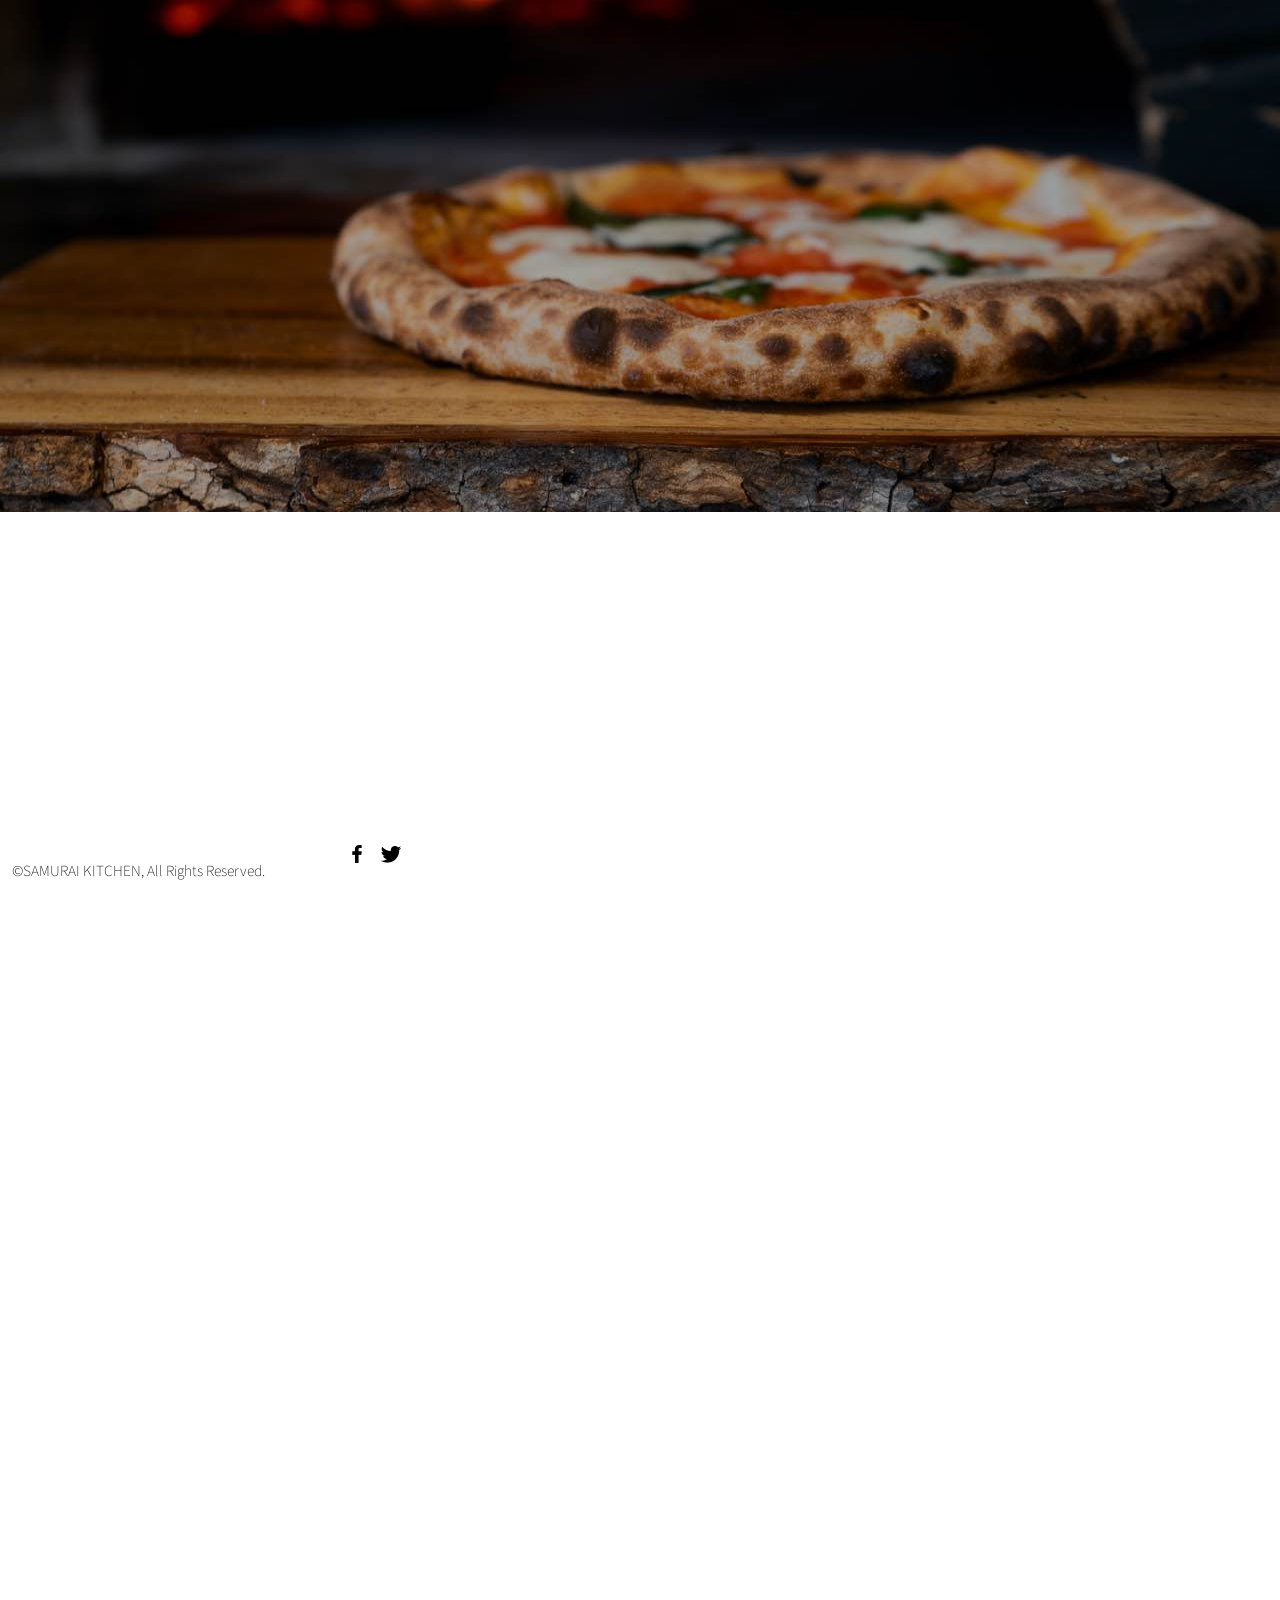
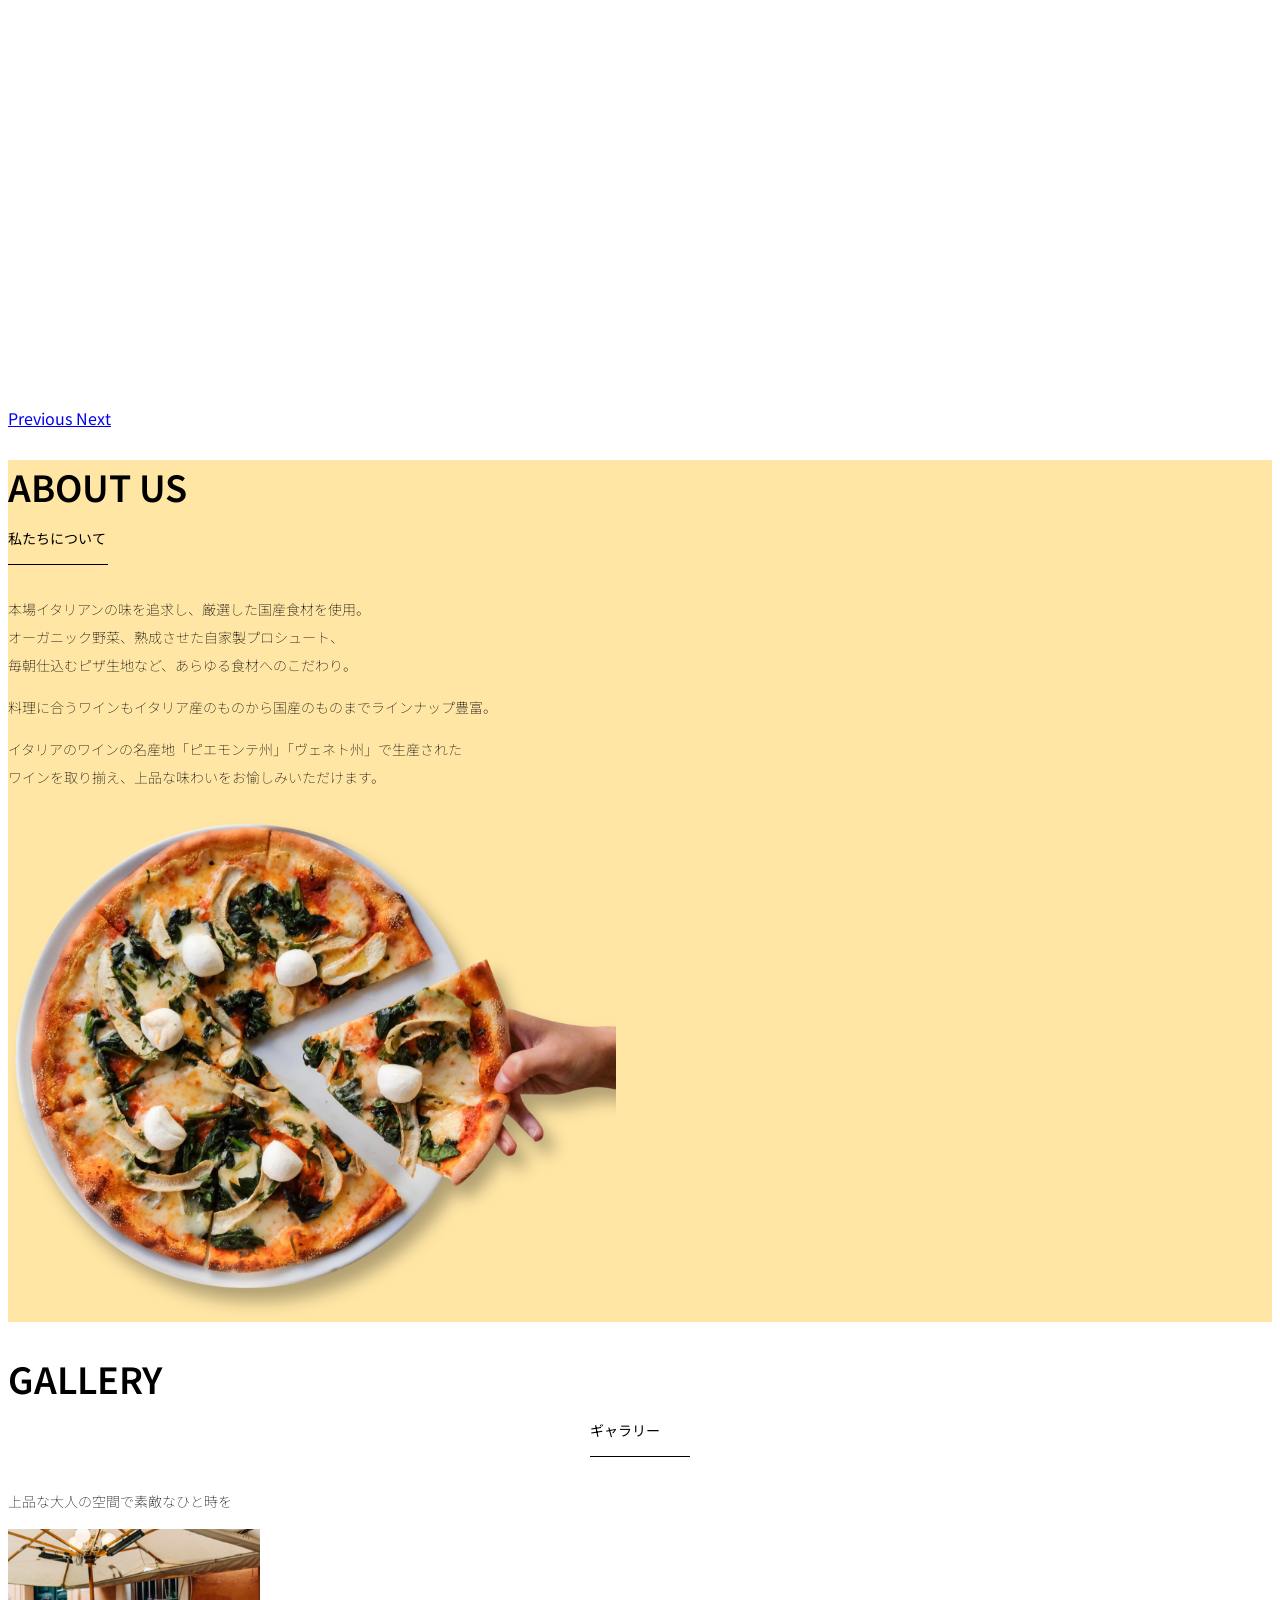
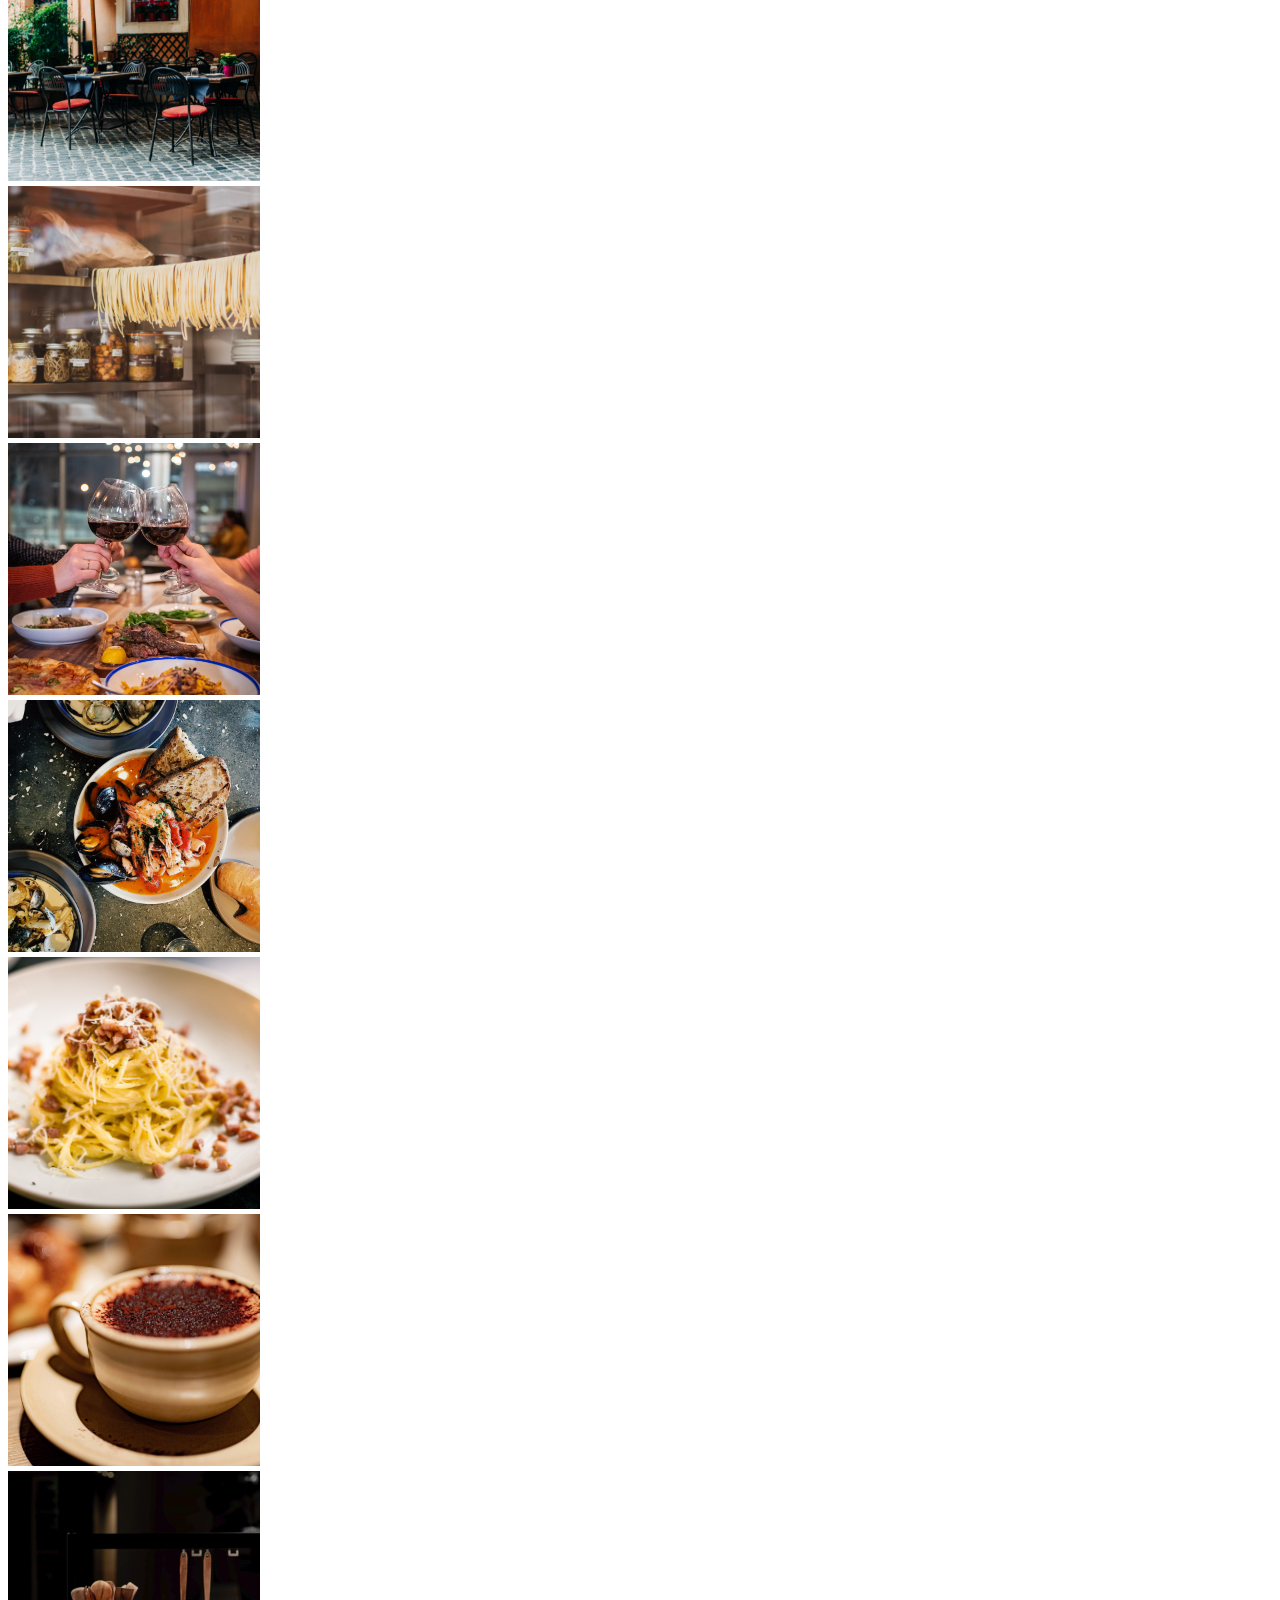
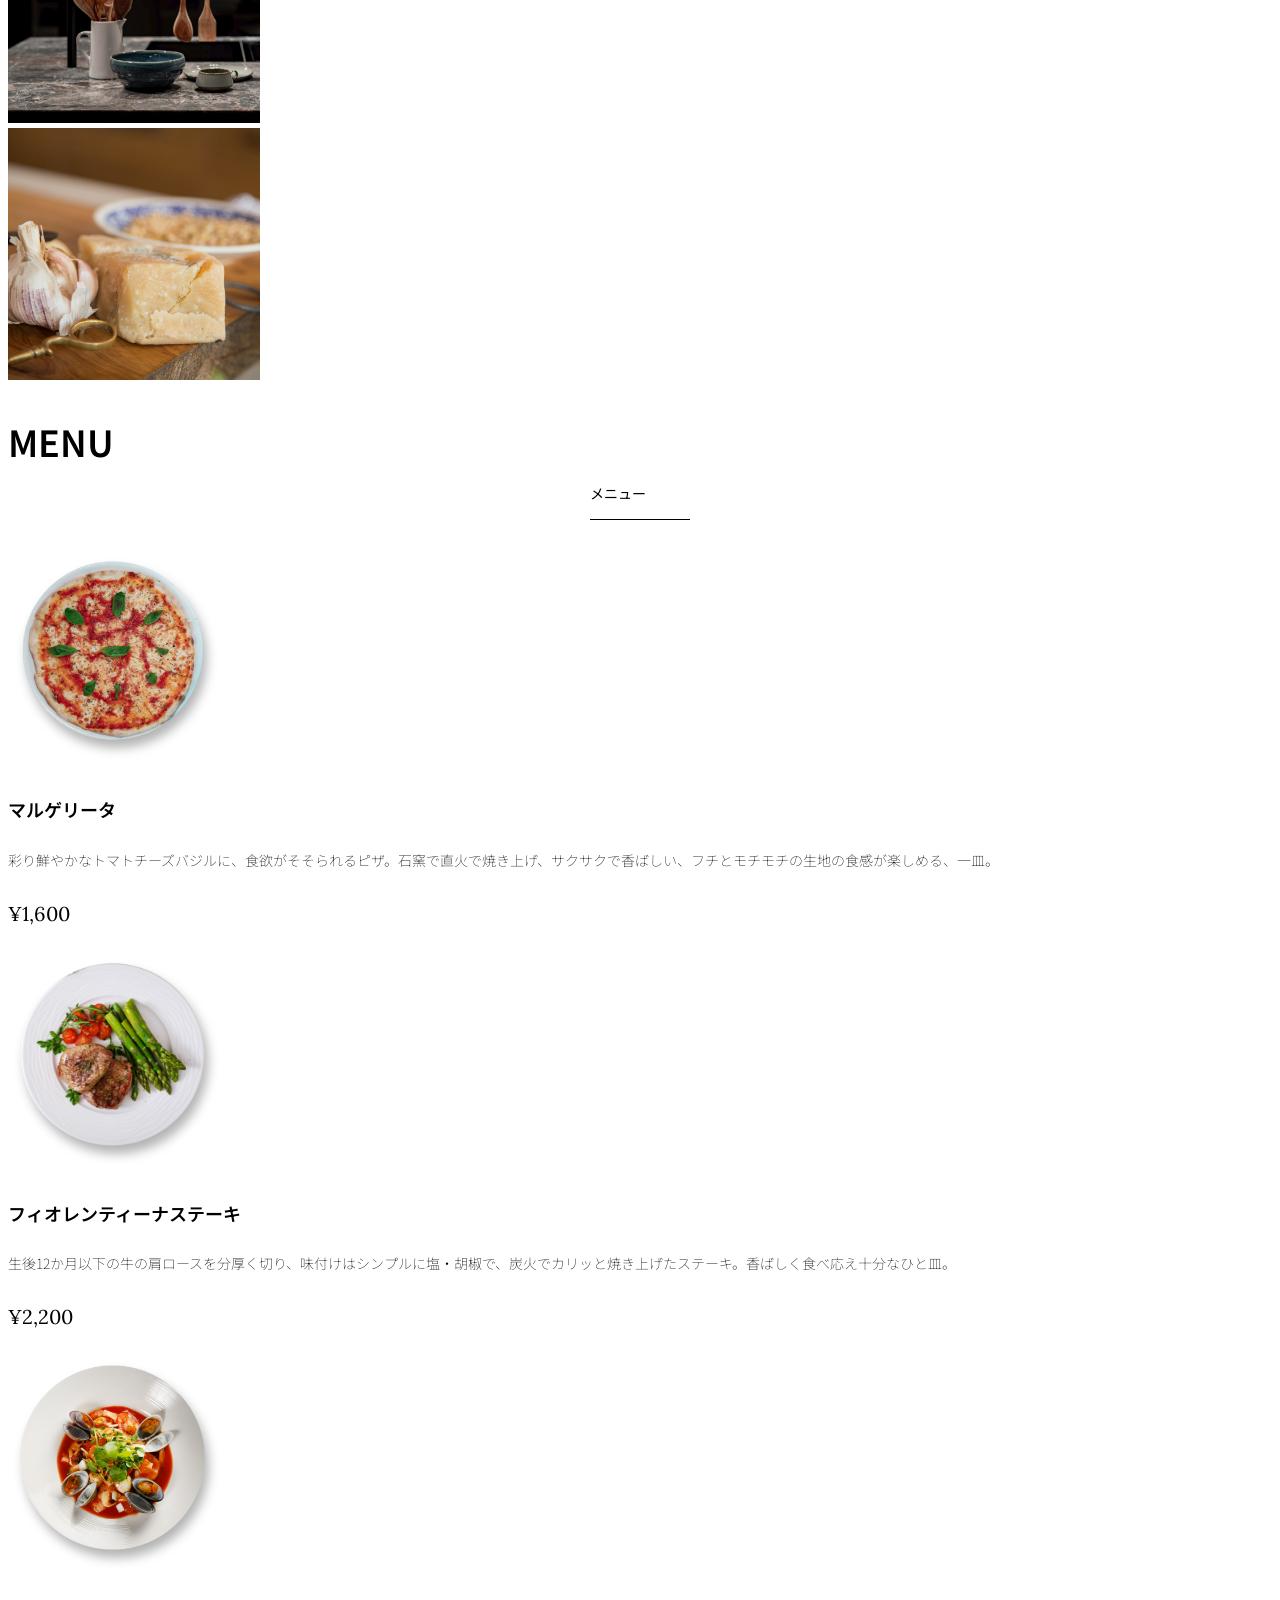
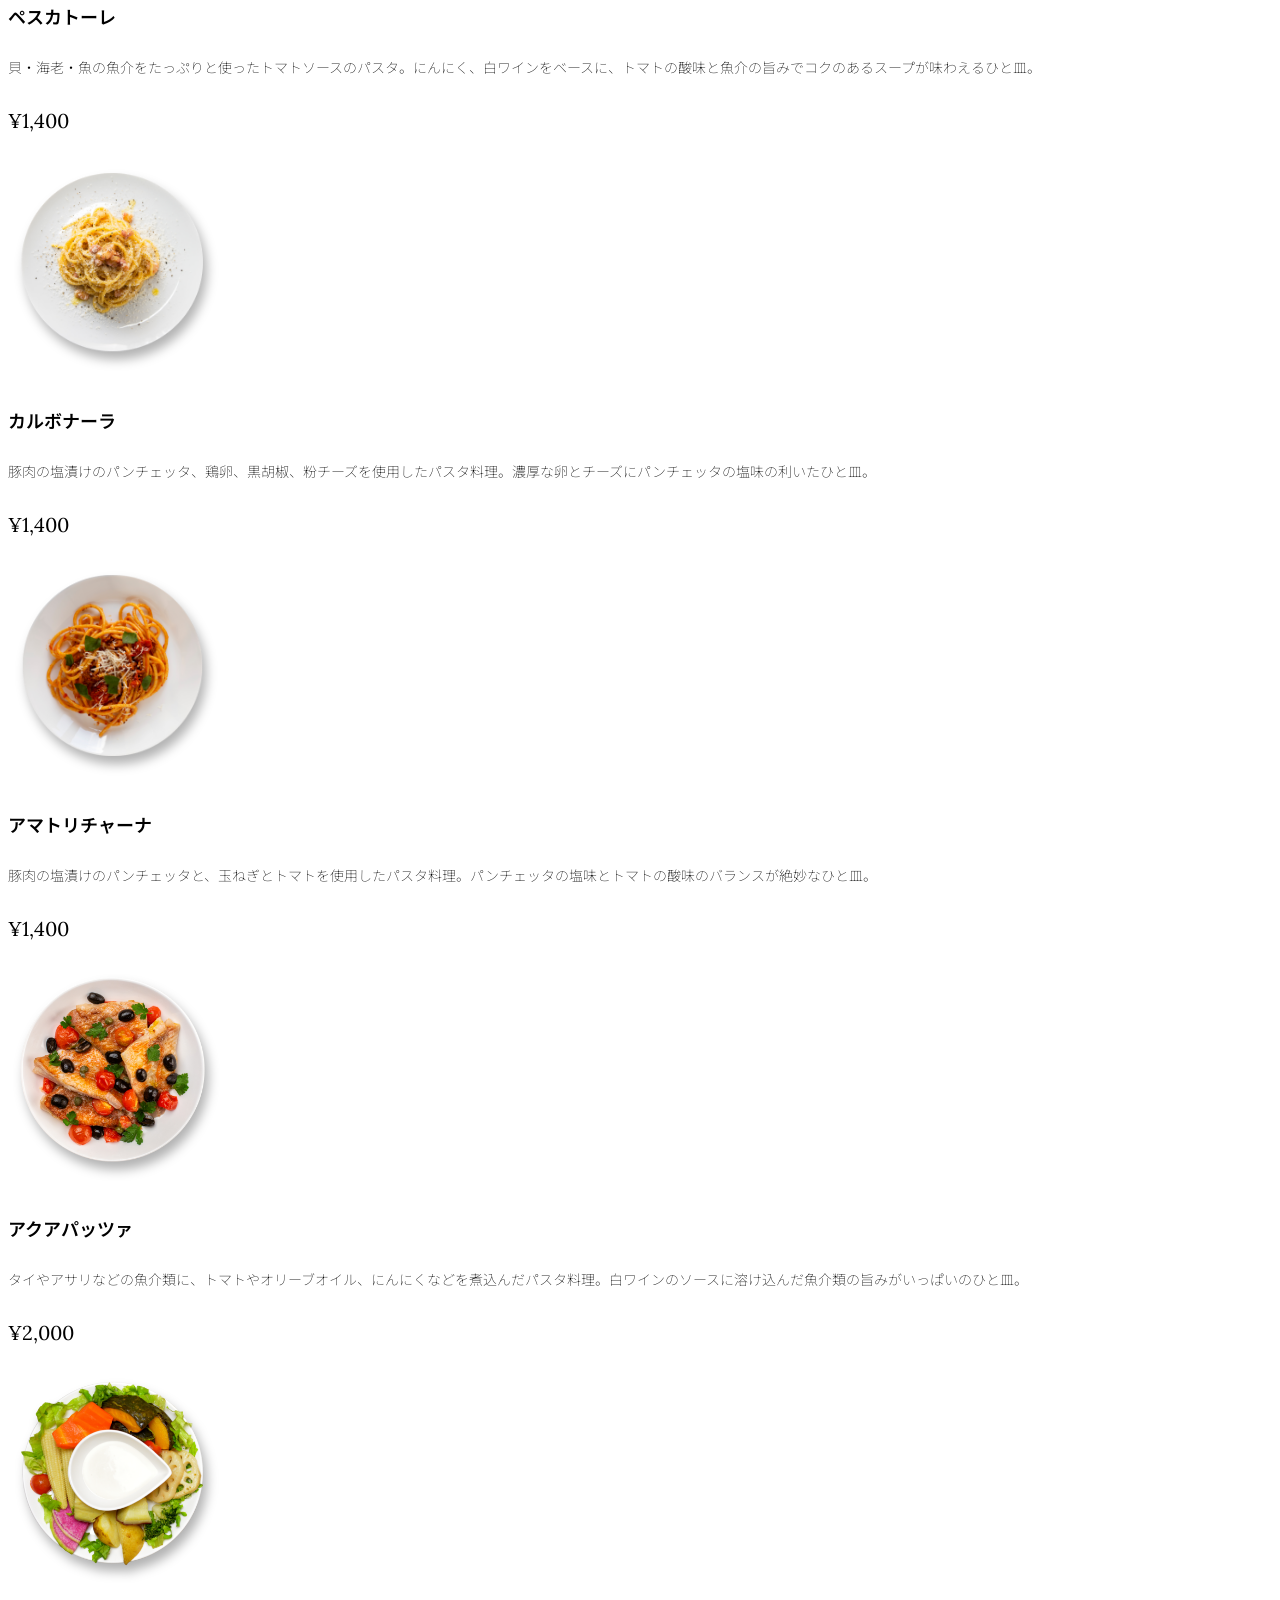
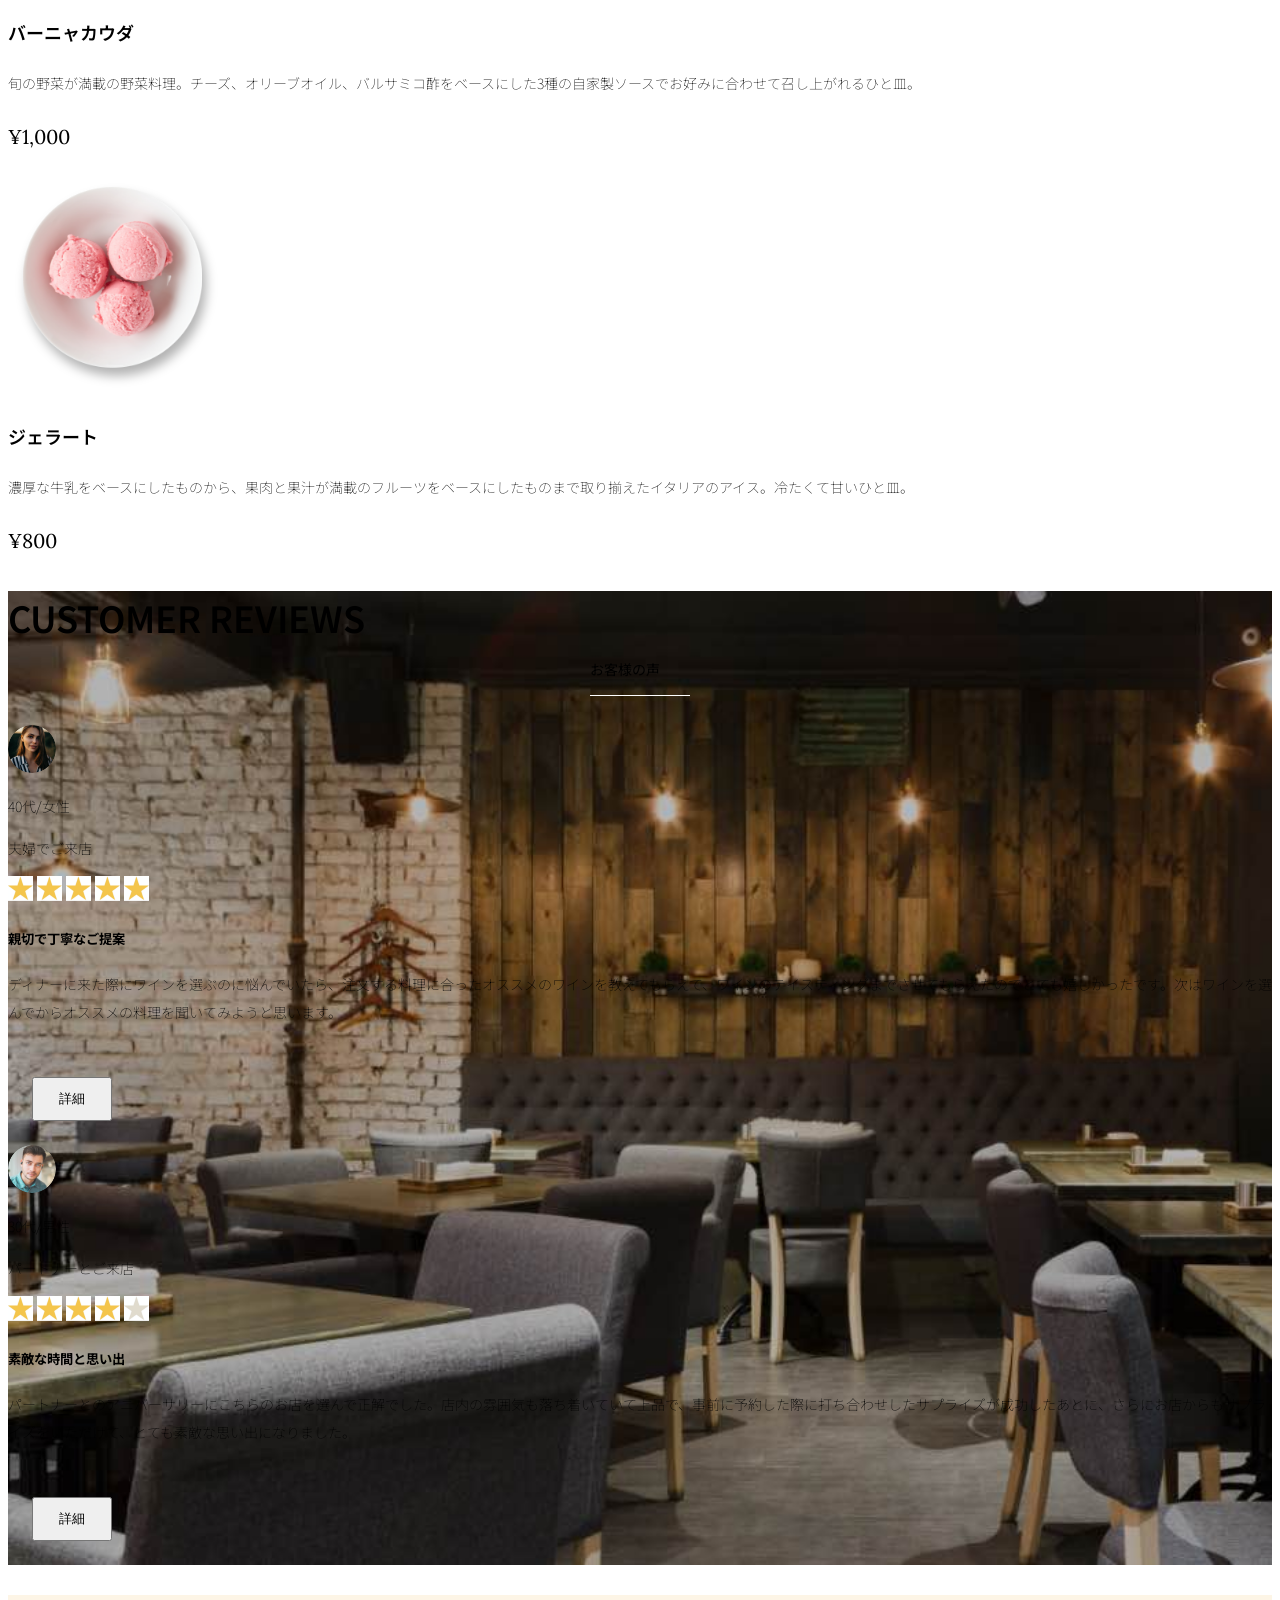
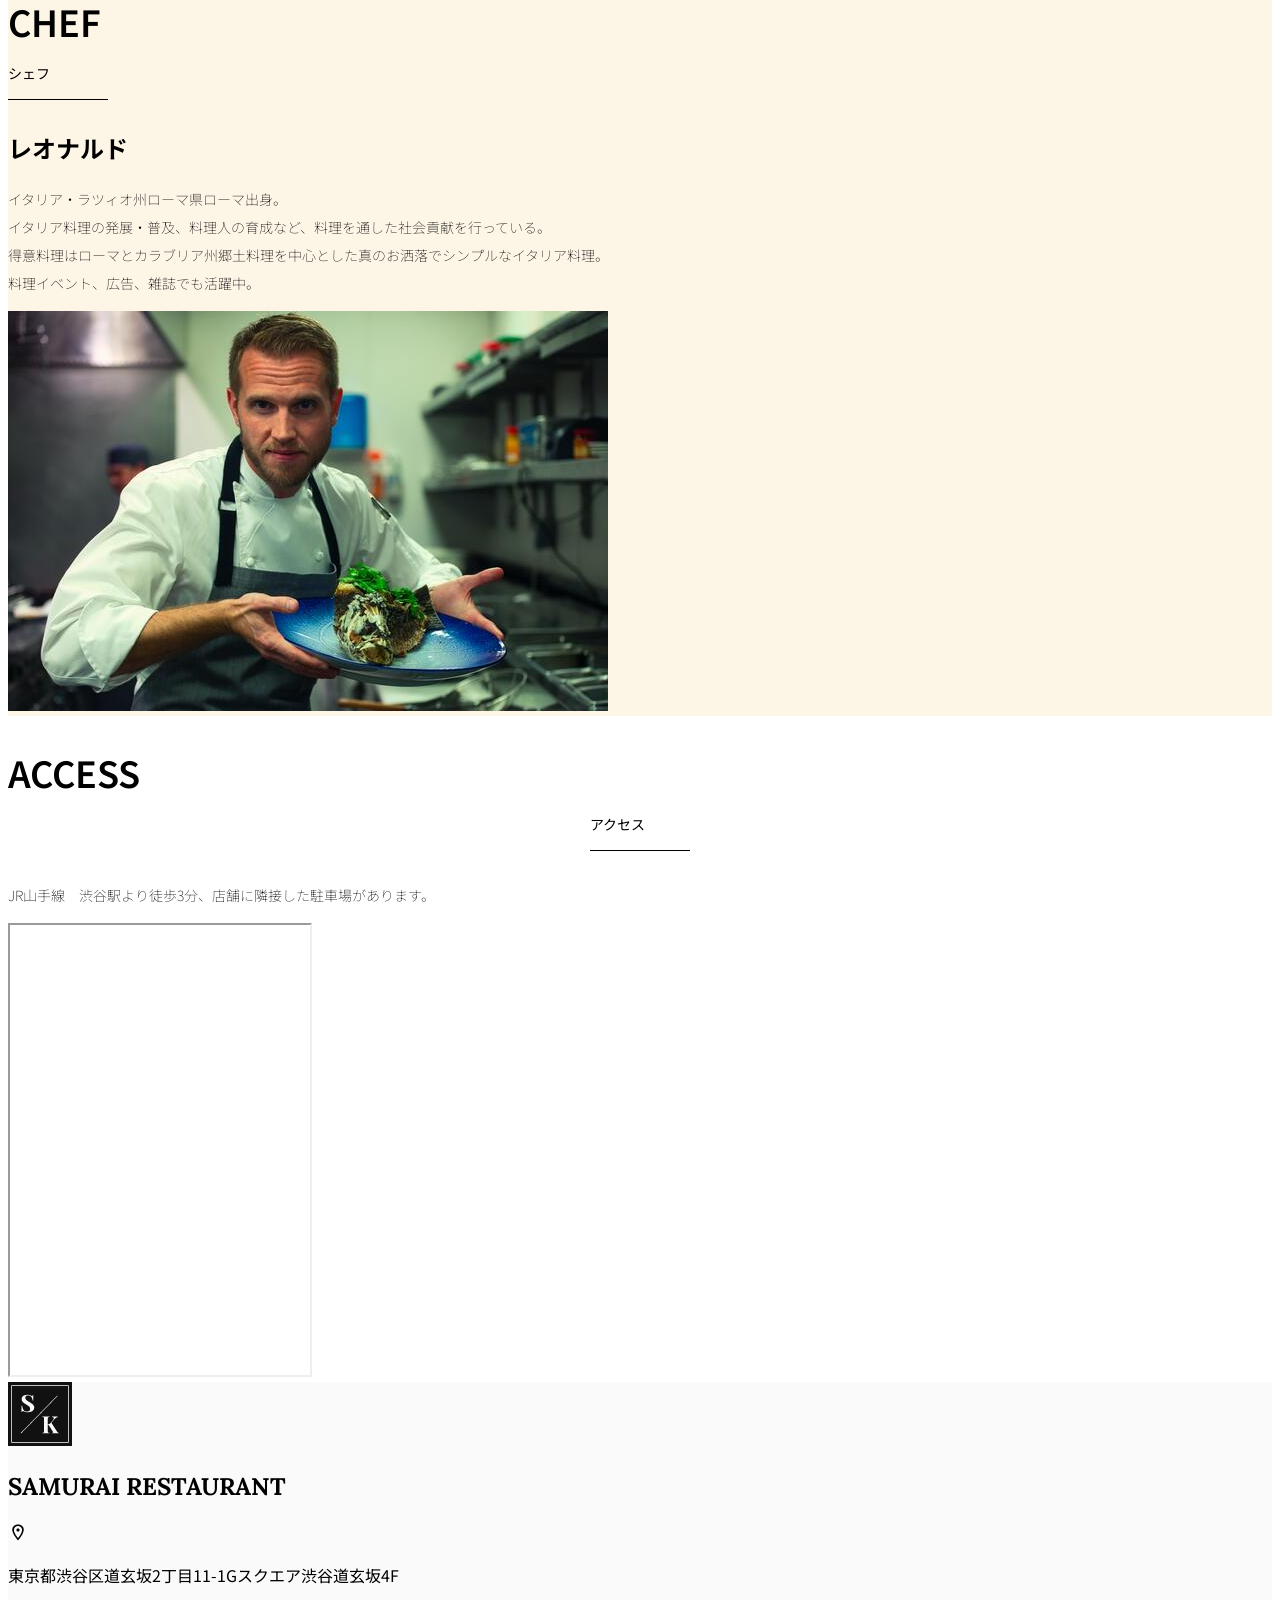
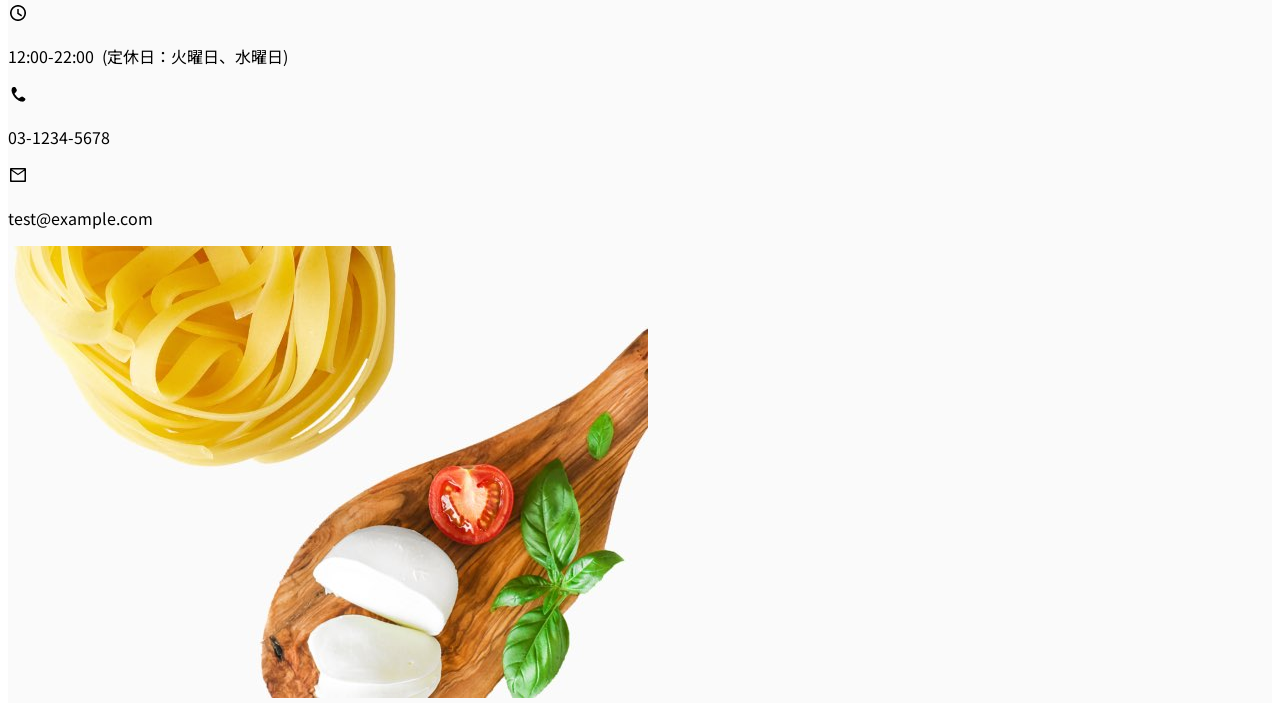
==== kadai_015/index.html @ 3d4ae558 "課題15 課題ファイルを追加" ====
<!doctype html>
<html lang="ja">

<head>
  <meta charset="utf-8">
  <!-- マルチデバイス対応 -->
  <meta name="viewport" content="width=device-width, initial-scale=1">
  <meta name="description" content="">
  <meta name="author" content="SAMURAI ENGINEER">
  <title>SAMURAI HTML教材</title>

  <!-- 先にBootstrapのCSSを読み込む -->
  <!-- bootstrap.min.cssの読み込み -->
  <!-- BootstrapのCSSの読み込み -->
  <link href="https://cdn.jsdelivr.net/npm/bootstrap@5.0.0-beta1/dist/css/bootstrap.min.css" rel="stylesheet"integrity="sha384-giJF6kkoqNQ00vy+HMDP7azOuL0xtbfIcaT9wjKHr8RbDVddVHyTfAAsrekwKmP1" crossorigin="anonymous">

  <!-- bootstrap.bundle.min.jsの読み込み -->
  <!-- BootstrapのJavaScriptライブラリの読み込み 文末のdeferはheadタグ内に記載する場合は必須（安全性を高めるため） -->
  <script src="https://cdn.jsdelivr.net/npm/bootstrap@5.0.0-beta1/dist/js/bootstrap.bundle.min.js" integrity="sha384-ygbV9kiqUc6oa4msXn9868pTtWMgiQaeYH7/t7LECLbyPA2x65Kgf80OJFdroafW" crossorigin="anonymous" defer>
  </script>

  <!-- Google Font読み込み -->
  <link rel="preconnect" href="https://fonts.gstatic.com">
  <link href="https://fonts.googleapis.com/css2?family=Lora&display=swap" rel="stylesheet">
  <link href="https://fonts.googleapis.com/css2?family=Noto+Sans+JP:wght@300&display=swap" rel="stylesheet">
  <!-- Font Awesome -->
  <link rel="stylesheet" href="https://use.fontawesome.com/releases/v5.1.0/css/all.css"
    integrity="sha384-lKuwvrZot6UHsBSfcMvOkWwlCMgc0TaWr+30HWe3a4ltaBwTZhyTEggF5tJv8tbt" crossorigin="anonymous">
    <!-- Bootstrapの読み込みのlinkタグよりも後ろに、style.cssを読み込むlinkタグを記述する -->
    <!-- 今回作成する styles.cssの読み込み -->
  <link href="stylesheet/style.css" rel="stylesheet">
  <!--  -->
</head>


<body>
  <main>
    <!-- ************************************************ ナビゲーションバー開始 -->

    <!-- navbarでナビゲーションバー作成。navbar-expand-lgで画面幅が広いときハンバーガーボタンを非表示。 -->
    <nav class="navbar navbar-expand-lg">
      <!-- navbarのコンテナ -->
      <div class="container">
        <!-- navbar-brandはロゴ部分。独自クラスのmy_navbar_brandで細かな調整。 -->
        <a class="navbar-brand my_navbar_brand">
          <!-- ロゴのアイコンを配置。navbar_brand_logoは独自クラス。 -->
          <img class="img-fluid navbar_brand_logo" src="img/site_logo.png" alt="サイトアイコン"><span>SAMURAI KITCHEN</span>
        </a>
        <!-- navbar-togglerはハンバーガーボタンを表示・非表示にするクラス。 -->
        <div class="navbar-toggler hamburger_menu" data-bs-toggle="collapse" data-bs-target="#navbarNav"
          aria-controls="navbarNav" aria-expanded="false" aria-label="Toggle navigation">
          <input type="checkbox" id="hamburger_btn_check">
          <label for="hamburger_btn_check" class="hamburger_btn">
            <img class="btn_open" src="img/button_open.png" alt="ナビゲーションバーのボタン">
            <img class="btn_close" src="img/button_close.png" alt="ナビゲーションバーのボタン">
          </label>
        </div>
        <div class="collapse navbar-collapse justify-content-end" id="navbarNav">
          <ul class="navbar-nav">
            <li class="nav-item px-2">
              <a class="nav-link my_nav_link my-2" aria-current="page" href="#">HOME</a>
            </li>

            <li class="nav-item px-2">
              <a class="nav-link my_nav_link my-2" href="#about">ABOUT US</a>
            </li>

            <li class="nav-item px-2">
              <a class="nav-link my_nav_link my-2" href="#gallery">GALLERY</a>
            </li>

            <li class="nav-item px-2">
              <a class="nav-link my_nav_link my-2" href="#menu">MENU</a>
            </li>

            <li class="nav-item px-2">
              <a class="nav-link my_nav_link my-2" href="#review">CUSTOMER REVIEWS</a>
            </li>

            <li class="nav-item px-2">
              <a class="nav-link my_nav_link my-2" href="#chef">CHEF</a>
            </li>

            <li class="nav-item px-2">
              <a class="nav-link my_nav_link my-2" href="#access">ACCESS</a>
            </li>
              
          </ul>
        </div>
      </div>
    </nav>
    <!-- ************************************************ ナビゲーションバー終了 -->

    <!-- ************************************************ カルーセル開始 -->
  <!-- カルーセル部分 -->
    <!-- idのmyCarouselはインジケーター部分のdata-bs-targetと紐付く必要がある。mb-5で下方向に余白追加。 -->
    <div id="myCarousel" class="carousel slide mb-5" data-bs-ride="carousel">

      <!-- インジケーター部分 -->
      <ol class="carousel-indicators">
        <!-- この箇所と前述のidは紐付いている。data-bs-slide-toの番号がカルーセルの順番。 -->
        <li data-bs-target="#myCarousel" data-bs-slide-to="0" class="active"></li>
        <li data-bs-target="#myCarousel" data-bs-slide-to="1"></li>
        <li data-bs-target="#myCarousel" data-bs-slide-to="2"></li>
      </ol>

      <!-- carousel-inner：カルーセルのキャプションと背景画像の部分。現在は1枚目だけ表示。 -->
      <div class="carousel-inner">
        <div class="carousel-item active">
          <img src="img/slider-1.jpg" alt="SAMURAI KITCHEN-1">
          <div class="carousel-caption">
            <!-- 独自クラスで位置とフォントを変更 -->
            <h1 class="my_carousel_caption">
              Welcome to<br>
              SAMURAI KITCHEN
            </h1>
          </div>
        </div>
        <!-- カルーセル2枚目 -->
        <div class="carousel-item">
          <img src="img/slider-2.jpg" alt="サンプル画像">
          <div class="carousel-caption">
            <h1 class="my_carousel_caption">
                The fabulous combination of&nbsp;wine&nbsp;and&nbsp;food
            </h1> <!-- &nbsp;を記述することで、HTMLのコード内で半角スペースを作成できます。また、改行を防ぐ意味もあります。 -->
          </div>
        </div>
        <!-- カルーセル３枚目 -->
        <div class="carousel-item">
          <img src="img/slider-3.jpg" alt="サンプル画像">
          <div class="carousel-caption">
            <h1 class="my_carousel_caption">Get the Italian taste<br>
              at the SAMURAI&nbsp;KITCHEN
            </h1>
          </div>
        </div>
      </div>

      <!-- コントロールボタン 左側 -->
      <a class="carousel-control-prev" href="#myCarousel" role="button" data-bs-slide="prev">
        <span class="carousel-control-prev-icon" aria-hidden="true"></span>
        <span class="visually-hidden">Previous</span>
      </a>

      <!-- コントロールボタン 右側 -->
      <a class="carousel-control-next" href="#myCarousel" role="button" data-bs-slide="next">
        <span class="carousel-control-next-icon" aria-hidden="true"></span>
        <span class="visually-hidden">Next</span>
      </a>
    </div>
    <!-- ************************************************ カルーセル終了 -->

    <!-- ************************************************ アバウトセクション開始 -->
    <section class="about_us_bg" id="about">
      <!--コンテンツの中央揃え。上下方向にパディング（サイズ5）。下方向にマージン（サイズ5）。 -->
      <div class="container py-5 mb-5">

        <!-- rowクラス（行） -->
        <div class="row">

          <!-- 左側カラム（6/12分割） -->
          <div class="col-lg-6 text-left">

            <!-- 上下方向にパディング（サイズ5） -->
            <div class="py-5">

              <!-- 下方向にマージン（サイズ5） -->
              <h2 class="section_title about mb-5">
                ABOUT US
              </h2>
              <!-- 下方向にマージン（サイズ2） -->
              <p class="mb-2">
                本場イタリアンの味を追求し、厳選した国産食材を使用。<br>
                オーガニック野菜、熟成させた自家製プロシュート、<br>
                毎朝仕込むピザ生地など、あらゆる食材へのこだわり。<br>
              </p>

              <!-- 下方向にマージン（サイズ2） -->
              <p class="mb-2">
                料理に合うワインもイタリア産のものから国産のものまでラインナップ豊富。<br>
              </p>

              <!-- 下方向にマージン（サイズ2） -->
              <p class="mb-2">
                イタリアのワインの名産地「ピエモンテ州」「ヴェネト州」で生産された<br>
                ワインを取り揃え、上品な味わいをお愉しみいただけます。<br>
              </p>
            </div>
          </div>

          <!-- 右側カラム（6/12分割） -->
          <div class="col-lg-6">

            <!-- 画像を配置 -->
            <img src="img/img-about-us.png" class="img-fluid" alt="pizza">
          </div>
        </div>
      </div>
    </section>
    <!-- ************************************************ アバウトセクション終了 -->

    <!-- ************************************************ ギャラリーセクション開始 -->
    <section id="gallery">
          <div class="container mb-5">     <!-- galleryクラスは独自 -->
            <h2 class="mb-3 section_title gallery text-center">GALLERY</h2>
            <p class="text-center mb-5">
              上品な大人の空間で素敵なひと時を
            </p>

            <div class="row">
              <div class="col-6 col-lg-3 mb-4 d-flex justify-content-center">
                <img class="img-fluid" src="img/gallery-1.jpg" alt="サンプル画像">
              </div>

              <div class="col-6 col-lg-3 mb-4 d-flex justify-content-center">
                <img class="img-fluid" src="img/gallery-2.jpg" alt="サンプル画像">
              </div>

              <div class="col-6 col-lg-3 mb-4 d-flex justify-content-center">
                <img class="img-fluid" src="img/gallery-3.jpg" alt="サンプル画像">
              </div>

              <div class="col-6 col-lg-3 mb-4 d-flex justify-content-center">
                <img class="img-fluid" src="img/gallery-4.jpg" alt="サンプル画像">
              </div>

              <div class="col-6 col-lg-3 mb-4 d-flex justify-content-center">
                <img class="img-fluid" src="img/gallery-5.jpg" alt="サンプル画像">
              </div>

              <div class="col-6 col-lg-3 mb-4 d-flex justify-content-center">
                <img class="img-fluid" src="img/gallery-6.jpg" alt="サンプル画像">
              </div>

              <div class="col-6 col-lg-3 mb-4 d-flex justify-content-center">
                <img class="img-fluid" src="img/gallery-7.jpg" alt="サンプル画像">
              </div>

              <div class="col-6 col-lg-3 mb-4 d-flex justify-content-center">
                <img class="img-fluid" src="img/gallery-8.jpg" alt="サンプル画像">
              </div>

            </div>
          </div>
    </section>
    <!-- ************************************************ ギャラリーセクション終了 -->

    <!-- ************************************************ メニューセクション -->
    <section id="menu">
<!-- タイトル文字部分のコンテナ -->
      <div class="container">
        <div class="row">
          <div class="col-lg-12">

            <!-- タイトル文字 -->
            <h2 class="section_title menu text-center mb-5">MENU</h2>
          </div>
        </div>
      </div>

      <!-- メニュー部分のコンテナ -->
      <div class="container mb-5">
        <div class="row">

          <!-- 左側メニュー -->
          <div class="col-12 col-lg-6">

            <!-- さらに子要素を5:7で分割1 -->
            <div class="row g-0 mb-4">
              <div class="col-12 col-lg-5 text-center">

                <!-- 左側メニュー画像部分 -->
                <img src="img/margherita.png" class="img-fluid" alt="マルゲリータ">
              </div>

              <!-- 右側テキスト部分 -->
              <div class="col-12 col-lg-7 p-4">
                <!-- 下方向のマージン0 文字を小さくするmenu_title独自クラスを追加 -->
                <h4 class="mb-0 menu_title">マルゲリータ</h4>
                <!-- 縦方向の中央揃え -->
                <p class="my-auto">彩り鮮やかなトマトチーズバジルに、食欲がそそられるピザ。石窯で直火で焼き上げ、サクサクで香ばしい、フチとモチモチの生地の食感が楽しめる、一皿。</p>
                <!-- フォントを変更する独自クラスを追加 -->
                <p class="menu_price">¥1,600</p>
              </div>
            </div>
          </div>

          <!-- 右側部分メニュー。上記と同じ内容なのでコメント省略2 -->
          <div class="col-12 col-lg-6">
            <div class="row g-0 mb-4">
              <div class="col-12 col-lg-5 text-center">
                <img src="img/steak.png" class="img-fluid" alt="フィオレンティーナステーキ">
              </div>
              <div class="col-12 col-lg-7 p-4">
                <h4 class="mb-0 menu_title">フィオレンティーナステーキ</h4>
                <p class="my-auto">生後12か月以下の牛の肩ロースを分厚く切り、味付けはシンプルに塩・胡椒で、炭火でカリッと焼き上げたステーキ。香ばしく食べ応え十分なひと皿。</p>
                <p class="menu_price">¥2,200</p>
              </div>
            </div>
          </div>
          <!-- 右側部分メニュー。上記と同じ内容なのでコメント省略3 -->
          <div class="col-12 col-lg-6">
            <div class="row g-0 mb-4">
              <div class="col-12 col-lg-5 text-center">
                <img src="img/pescatore.png" class="img-fluid" alt="ペスカトーレ">
              </div>
              <div class="col-12 col-lg-7 p-4">
                <h4 class="mb-0 menu_title">ペスカトーレ</h4>
                <p class="my-auto">貝・海老・魚の魚介をたっぷりと使ったトマトソースのパスタ。にんにく、白ワインをベースに、トマトの酸味と魚介の旨みでコクのあるスープが味わえるひと皿。</p>
                <p class="menu_price">¥1,400</p>
              </div>
            </div>
          </div>
          <!-- 右側部分メニュー。上記と同じ内容なのでコメント省略4 -->
          <div class="col-12 col-lg-6">
            <div class="row g-0 mb-4">
              <div class="col-12 col-lg-5 text-center">
                <img src="img/carbonara.png" class="img-fluid" alt="カルボナーラ">
              </div>
              <div class="col-12 col-lg-7 p-4">
                <h4 class="mb-0 menu_title">カルボナーラ</h4>
                <p class="my-auto">豚肉の塩漬けのパンチェッタ、鶏卵、黒胡椒、粉チーズを使用したパスタ料理。濃厚な卵とチーズにパンチェッタの塩味の利いたひと皿。</p>
                <p class="menu_price">¥1,400</p>
              </div>
            </div>
          </div>
          <!-- 右側部分メニュー。上記と同じ内容なのでコメント省略5 -->
          <div class="col-12 col-lg-6">
            <div class="row g-0 mb-4">
              <div class="col-12 col-lg-5 text-center">
                <img src="img/amatriciana.png" class="img-fluid" alt="アマトリチャーナ">
              </div>
              <div class="col-12 col-lg-7 p-4">
                <h4 class="mb-0 menu_title">アマトリチャーナ</h4>
                <p class="my-auto">豚肉の塩漬けのパンチェッタと、玉ねぎとトマトを使用したパスタ料理。パンチェッタの塩味とトマトの酸味のバランスが絶妙なひと皿。</p>
                <p class="menu_price">¥1,400</p>
              </div>
            </div>
          </div>
          <!-- 右側部分メニュー。上記と同じ内容なのでコメント省略6 -->
          <div class="col-12 col-lg-6">
            <div class="row g-0 mb-4">
              <div class="col-12 col-lg-5 text-center">
                <img src="img/acqua-pazza.png" class="img-fluid" alt="アクアパッツァ">
              </div>
              <div class="col-12 col-lg-7 p-4">
                <h4 class="mb-0 menu_title">アクアパッツァ</h4>
                <p class="my-auto">タイやアサリなどの魚介類に、トマトやオリーブオイル、にんにくなどを煮込んだパスタ料理。白ワインのソースに溶け込んだ魚介類の旨みがいっぱいのひと皿。</p>
                <p class="menu_price">¥2,000</p>
              </div>
            </div>
          </div>
          <!-- 右側部分メニュー。上記と同じ内容なのでコメント省略7 -->
          <div class="col-12 col-lg-6">
            <div class="row g-0 mb-4">
              <div class="col-12 col-lg-5 text-center">
                <img src="img/bagna-cauda.png" class="img-fluid" alt="バーニャカウダ">
              </div>
              <div class="col-12 col-lg-7 p-4">
                <h4 class="mb-0 menu_title">バーニャカウダ</h4>
                <p class="my-auto">旬の野菜が満載の野菜料理。チーズ、オリーブオイル、バルサミコ酢をベースにした3種の自家製ソースでお好みに合わせて召し上がれるひと皿。</p>
                <p class="menu_price">¥1,000</p>
              </div>
            </div>
          </div>
          <!-- 右側部分メニュー。上記と同じ内容なのでコメント省略8 -->
          <div class="col-12 col-lg-6">
            <div class="row g-0 mb-4">
              <div class="col-12 col-lg-5 text-center">
                <img src="img/gelato.png" class="img-fluid" alt="ジェラート">
              </div>
              <div class="col-12 col-lg-7 p-4">
                <h4 class="mb-0 menu_title">ジェラート</h4>
                <p class="my-auto">濃厚な牛乳をベースにしたものから、果肉と果汁が満載のフルーツをベースにしたものまで取り揃えたイタリアのアイス。冷たくて甘いひと皿。</p>
                <p class="menu_price">¥800</p>
              </div>
            </div>
          </div>
          <!-- 以下の閉じタグ3つは必要 -->
        </div>
      </div>
    </section>
    <!-- ************************************************ メニューセクション終了 -->

    <!-- ************************************************ レビューセクション開始 -->
    <section id="review">
      <!-- review_wrapper で背景画像を設定します -->
      <div class="review_wrapper">

        <!-- container部分 -->
        <div class="container py-5 mb-5">

          <!-- 中央揃えでタイトルを表示 -->
          <div class="text-center mb-5">
            <h2 class="section_title review text-center text-white">CUSTOMER REVIEWS</h2>
          </div>

          <!-- row部分：左右のカラムを中央揃え -->
          <div class="row pb-5 justify-content-center">

            <!-- 左側カラム -->
            <div class="col-12 col-lg-5 mt-3">

              <!-- 背景を白色に設定 -->
              <!-- h_420 クラスで白枠の高さを修正します -->
              <div class="bg-white h_420">

                <!-- 内側にパディング4 -->
                <div class="p-4">

                  <!-- 顔写真と年齢などのテキストはd-flexで横並びにする　中央揃え -->
                  <div class="d-flex align-items-center">
                    <!-- お客様の画像を配置 -->
                    <!-- reviewer_img クラスで画像サイズを変更します -->
                    <img src="img/customer-woman.png" class="reviewer_img" alt="サンプル画像">
                    <div>
                      <!-- お客様情報のテキスト -->
                      <p class="my-0">40代/女性</p>
                      <p class="my-0">夫婦でご来店</p>
                    </div>
                  </div>

                  <div class="my-3">
                    <!-- 星の画像を表示 -->
                    <!-- star_img クラスで画像サイズを変更 -->
                    <img src="img/star-point.png" class="star_img" alt="star">
                    <img src="img/star-point.png" class="star_img" alt="star">
                    <img src="img/star-point.png" class="star_img" alt="star">
                    <img src="img/star-point.png" class="star_img" alt="star">
                    <img src="img/star-point.png" class="star_img" alt="star">
                  </div>

                  <!-- レビュータイトル -->
                  <h5>親切で丁寧なご提案</h5>
                  <!-- レビュー内容 -->
                  <p>
                    ディナーに来た際にワインを選ぶのに悩んでいたら、注文する料理に合ったオススメのワインを教えてもらえて、ワインのテイスティングまでさせてもらえたのでとても嬉しかったです。次はワインを選んでからオススメの料理を聞いてみようと思います。
                  </p>

                  <!-- 黄色のボタンを配置 -->
                  <button type="button" class="btn btn-warning shadow fix_bottom">詳細</button>
                </div>
              </div>
            </div>

            <!-- 右側カラム：左側カラムと内容が同じなので説明は省略 -->
            <div class="col-12 col-lg-5 mt-3">
              <div class="bg-white h_420">
                <div class="p-4">
                  <div class="d-flex align-items-center">
                    <img src="img/customer-man.png" class="reviewer_img" alt="サンプル画像">
                    <div>
                      <p class="my-0">30代/男性</p>
                      <p class="my-0">パートナーとご来店</p>
                    </div>
                  </div>
                  <div class="my-3">
                    <img src="img/star-point.png" class="star_img" alt="star">
                    <img src="img/star-point.png" class="star_img" alt="star">
                    <img src="img/star-point.png" class="star_img" alt="star">
                    <img src="img/star-point.png" class="star_img" alt="star">
                    <img src="img/star-no-point.png" class="star_img" alt="no-star">
                  </div>
                  <h5>素敵な時間と思い出</h5>
                  <p>
                    パートナーとのアニバーサリーにこちらのお店を選んで正解でした。店内の雰囲気も落ち着いていて上品で、事前に予約した際に打ち合わせしたサプライズが成功したあとに、さらにお店からもサプライズをいただけて、とても素敵な思い出になりました。
                  </p>
                  <button type="button" class="btn btn-warning shadow fix_bottom">詳細</button>
                </div>
              </div>
            </div>
          </div>
        </div>
      </div>
    </section>
    <!-- ************************************************ レビューセクション終了 -->

    <!-- ************************************************ シェフセクション開始 -->
    <section class="chef_bg" id="chef">
      <!--コンテンツの中央揃え。上下方向にパディング（サイズ5）。下方向にマージン（サイズ5）。 -->
      <div class="container py-5 mb-5">

        <!-- rowクラス（行） -->
        <div class="row">

          <!-- 左側カラム（6/12分割） -->
          <div class="col-lg-6 text-left">

            <!-- 上下方向にパディング（サイズ5） -->
            <div class="py-5">

              <!-- 下方向にマージン（サイズ5） -->
              <h2 class="section_title chef mb-5">
                CHEF
              </h2>
              <!-- 下方向にマージン（サイズ2） -->
              <h2 class="mb-2">
                レオナルド
              </h2>

              <!-- 下方向にマージン（サイズ2） -->
              <p class="mb-2">
                イタリア・ラツィオ州ローマ県ローマ出身。<br>
                イタリア料理の発展・普及、料理人の育成など、料理を通した社会貢献を行っている。 <br>
                得意料理はローマとカラブリア州郷土料理を中心とした真のお洒落でシンプルなイタリア料理。 <br>
                料理イベント、広告、雑誌でも活躍中。
              </p>
            </div>
          </div>

          <!-- 右側カラム（6/12分割） -->
          <div class="col-lg-6">

            <!-- 画像を配置 -->
            <img src="img/chef.jpg" class="img-fluid" alt="シェフの画像">
          </div>
        </div>
      </div>
    </section>
    
    <!-- ************************************************ シェフセクション終了 -->

    <!-- ************************************************ アクセスセクション開始 -->
    <section id="access">
      <div class="container">

        <div class="row">
          <div class="col-lg-12 text-center mb-5">
            <h2 class="section_title text-center access mb-5">ACCESS</h2>
            <p>JR山手線　渋谷駅より徒歩3分、店舗に隣接した駐車場があります。</p>
          </div>
        </div>
      </div>

      <div class="container mb-5 px-2">
        <!-- この部分にマップを配置 -->
        <iframe src="https://www.google.com/maps/embed?pb=!1m18!1m12!1m3!1d12967.114087343349!2d139.687349334065!3d35.657827993593834!2m3!1f0!2f0!3f0!3m2!1i1024!2i768!4f1.1!3m3!1m2!1s0x6018f5209bb80c49%3A0x7abbc1a9d7d575eb!2z5qCq5byP5Lya56S-5L6N!5e0!3m2!1sja!2sjp!4v1623882550231!5m2!1sja!2sjp"
class="w-100" style="height: 50vh;" loading="lazy"></iframe>
        <!-- 横幅100% 高さ50vh -->
      </div>
    </section>
    <!-- ************************************************ アクセスセクション終了 -->


    <!-- ************************************************ フッター開始 -->
    <footer id="footer">
      <div class="container">
        <div class="row">

          <!-- 2カラムに分けたレイアウトの左側カラム -->
          <div class="col-12 col-lg-6 position-relative">

            <!-- 左側カラムのレイアウトをさらに分けるためにrowを使用 -->
            <div class="row pt-5">

              <!-- 画面をさらに2:10に分割 -->
              <!-- ここは2:10の2の部分 -->
              <div class="col-lg-2 text-center my-3">

                <!-- サイトロゴ -->
                <img class="img-fluid footer_brand_logo" src="img/site_logo.png" alt="サンプル画像">
              </div>

              <!-- ここは2:10の10の部分 -->
              <div class="col-lg-10 align-self-center my-3">
                <!-- タイトル文字 -->
                <h2 class="m-0 footer_text">SAMURAI RESTAURANT</h2>
              </div>
            </div>

            <!-- 営業時間などのテキストを追加 -->
            <div class="restaurant_info py-3">
              <!-- 住所部分 -->
              <div class="d-flex mb-3">
                <img src="img/icon-Marker.png" alt="marker">
                <p class="p-0 m-0">東京都渋谷区道玄坂2丁目11-1Gスクエア渋谷道玄坂4F</p>
              </div>

              <!-- 営業時間部分 -->
              <div class="d-flex mb-3">
                <img src="img/icon-Clock.png" alt="clock">
                <p class="p-0 m-0">12:00-22:00&nbsp;&nbsp;(定休日：火曜日、水曜日)</p>
              </div>

              <!-- 電話番号部分 -->
              <div class="d-flex mb-3">
                <img src="img/icon-Phone.png" alt="phone">
                <p class="p-0 m-0">03-1234-5678</p>
              </div>

              <!-- E-mail部分 -->
              <div class="d-flex mb-3">
                <img src="img/icon-Mail.png" alt="mail">
                <p class="p-0 m-0">test@example.com</p>
              </div>
            </div>

            <!-- コピーライトを追加 -->
            <!-- copy_rightクラスでabsoluteを設定。align-items-centerで上下中央揃え。 -->
            <div class="copy_right align-items-center">
              <p>
                ©SAMURAI KITCHEN, All Rights Reserved.
              </p>

              <!-- SNSアイコンを表示 -->
              <!-- SNSアイコンに独自クラスsns_imgを追加 -->
              <img src="img/icon-facebook.png" class="sns_img" alt="facebook">
              <img src="img/icon-twitter.png" class="sns_img" alt="twitter">
            </div>
          </div>

          <!-- 2カラムに分けたレイアウトの右側カラム -->
          <div class="col-12 col-lg-6 d-none d-lg-block">
            <!-- 背景画像を表示 -->
            <img src="img/background-footer.jpg" alt="背景画像">
          </div>
        </div>
      </div>
    </footer>
    <!-- ************************************************ フッター終了 -->
  </main>
</body>

</html>
---- kadai_015/stylesheet/style.css ----
/* ----------------------------------------------- 共通 */
html,
body {
  overflow-x: hidden;
}

body {
  color: #000000;
  font-family: 'Noto Sans JP', sans-serif;
  padding-bottom: 0;

}

p {
  line-height: 2.0em;
  font-weight: 100;
  font-style: normal;
  font-size: 14px;

}

.section_title {
   /* フォントサイズ36px */
  font-size: 36px; 
   /* フォントの太さ600 標準は400です */
  font-weight: 600;
}

.section_title::after{
  /* 疑似要素はデフォルトでインライン要素のためブロック要素に変更 */
  display: block;
  /* サブタイトル文字の大きさや余白を設定 */
  font-size: 14px;
  font-weight: 400;
  padding: 16px 0 16px;
  /* 下線の幅を100pに設定 */
  width: 100px;
   /* 下線を直線・1px・黒色に設定 */
  border-bottom: solid 1px #000000;
}



/* ----------------------------------------------- ナビゲーションバー */
.navbar_brand_logo{
  width: 32px;
  height: 32px;
  display: inline-block;
  margin-right: 15px;
}

.my_navbar_brand, .my_nav_link{
  font-size: 16px;
  font-family: 'Lora', serif;
  color: #000000 !important;
}

/* Bootstrapのボタンに初期設定されている周囲のborder（枠線）を消す */
.navbar-toggler {
  padding: 0 !important;
  border: none;
}

/* ハンバーガーボタンがチェック状態である（押されている）とき、閉じるボタン（×）を表示する */
#hamburger_btn_check:checked~.hamburger_btn .btn_close {
  display: block;
}

/* ハンバーガーボタンがチェック状態である（押されている）とき、ハンバーガーボタンを表示しない */
#hamburger_btn_check:checked~.hamburger_btn .btn_open {
  display: none;
}

/* 最初に表示した時は、閉じるボタン（×）は表示しない */
.btn_close {
  display: none;
}

/* ハンバーガーボタンが押されているかを判断するためのチェックボックスは隠す */
#hamburger_btn_check {
  display: none;
}




/* ----------------------------------------------- カールセル */


.my_carousel_caption{
  font-size: 52px;
  padding-top: 1.25rem;
  padding-bottom: 1.25rem;
  color: #fff;
  text-align: center;
  font-family: 'Lora', serif;
  line-height: 1.5em;
}

/* 疑似要素でアイコンを配置。前に配置しています */
.my_carousel_caption::before {
  content: url(../img/logoSymbol_White.png);
  display: block;
}

/* スマートフォン画面幅（画面幅が最大375pxまで）の場合、以下のスタイルを適用。 */
@media screen and (max-width:375px) {
  .my_carousel_caption {
    font-size: 27px;
  }
}

.carousel-item {
height: 32rem;
}

.carousel-item>img {
position: absolute;
top: 0;
left: 0;
min-width: 100%;
height: 32rem;
}

/* ----------------------------------------------- アバウト */

 /* aboutクラスのあとに"私たちについて"の文字を追加  */
.about::after {
  content: "私たちについて";
}


.about_us_bg {
  background-color: #FFE6A5;
}



/* ----------------------------------------------- ギャラリー */

.gallery::after {
  content: "ギャラリー";
  margin: 0 auto 0;
}



/* ----------------------------------------------- メニュー */

.menu::after {
  content: "メニュー";
  margin: 0 auto 0;
}

.menu_title {
  font-size: 18px;
  font-weight: 600;
  font-style: normal;
}

.menu_price {
  font-size: 20px;
  font-weight: 400;
  font-family: 'Lora', serif;
}



/* ----------------------------------------------- レビュー */

/* 背景画像を設定 */
.review_wrapper {
  background-image: url(../img/background-reviews.jpg);
  background-repeat: no-repeat;
  background-size: cover;
}

/* サブタイトルを擬似要素で表示 */
.review::after {
  content: "お客様の声";
  margin: 0 auto 0;
  border-bottom: solid 1px #FFFFFF;
}

/* 白い背景色の高さを固定 */
.h_420 {
  height: 420px;
  position: relative;
}

/* レビューの画像を修正 */
.reviewer_img {
  /* サイズを48px  */
  width: 48px;
  height: 48px;

  /* 円形にします */
  border-radius: 50%;
  margin-right: 16px;
}

/* 星のアイコン画像です */
.star_img {
  /* サイズを25pxにします */
  width: 25px;
  height: 25px;
}

/* 詳細ボタンを下部に固定 */
.fix_bottom {
/* positionプロパティで絶対配置 */
  position: absolute;
/* ボタンのサイズ変更 */
  width: 80px;
  height: 44px;
/* 左から24px、下から24pxの位置に配置 */
  left: 24px;
  bottom: 24px;
}


/* ----------------------------------------------- シェフ */

.chef::after {
  content: "シェフ";
}


.chef_bg {
  background-color: #fdf5e6;
}

/* ----------------------------------------------- アクセス */

.access::after {
  content: "アクセス";
  margin: 0 auto 0;
}



/* ----------------------------------------------- フッター */

/* 背景色を画像の背景と同じ色に設定 */
#footer {
  background-color: #FAFAFA;
}

/* position:　absoluteで下からの距離で固定 */
.copy_right {
  font-size: 14px;

  /* 先祖要素のdivタグの左下の角を基準に絶対配置します */
  position: absolute;

  /* 下から1rem 左から12px */
  bottom: 1rem;
  left: 12px;
  display: flex;
}

/* copy_rightのクラスを適用したdivタグの子要素のpタグに適用される */
.copy_right>p {
  margin-right: 5rem;
  margin-bottom: 0;
}

/* copy_rightのクラスを適用したdivタグの子要素で、sns_imgクラスを適用しているimgタグに適用される */
.copy_right>img.sns_img {

  /* SNSアイコンのサイズ24px */
  height: 24px;
  width: 24px;

  /* 右方向へ余白10px */
  margin-right: 10px;
  margin-top: 0;
}

/* restaurant_info直下の子要素pタグ全てに適用される */
.restaurant_info p {
  font-weight: 400;
  line-height: 1.5;
  font-size: 16px;
}

/* restaurant_info直下の子要素imgタグ全てに適用される */
.restaurant_info img {
  width: 20px;
  height: 20px;
  margin-right: 10px;
  line-height: 1.5;
  margin-top: auto;
}

/* サイトアイコンを64pxに設定 */
.footer_brand_logo {
  width: 64px;
  height: 64px;
  display: inline-block;
  /* 右側余白15px */
  margin-right: 15px;
}

/* サイトタイトルのフォントをserif体（明朝体）に設定 */
.footer_text {
  font-size: 24px;
  font-family: 'Lora', serif;
}



/* スマートフォン画面幅（最大991pxまで）でスタイルを適用 */
@media screen and (max-width: 991px) {
  .footer_text,
  .copy_right {
    margin-top: 2rem;
    text-align: center;
    position: relative;
  }

  .copy_right>p,img {
    margin-right: 1rem;
    font-size: 14px;
    margin: 0;
    line-height: 35px;
  }
}

@media screen and (max-width: 375px) {
.footer_text,	.footer_text,
.copy_right {	.copy_right {
margin-top: 2rem;	margin-top: 2rem;
text-align: center;	text-align: center;
position: relative;	position: relative;
}	}

.copy_right>p,img {	.copy_right>p,
  img {
margin-right: 1rem;	margin-right: 1rem;
font-size: 14px;	font-size: 14px;
margin: 0;	margin: 0;
line-height: 35px;	line-height: 35px;
}	}
}
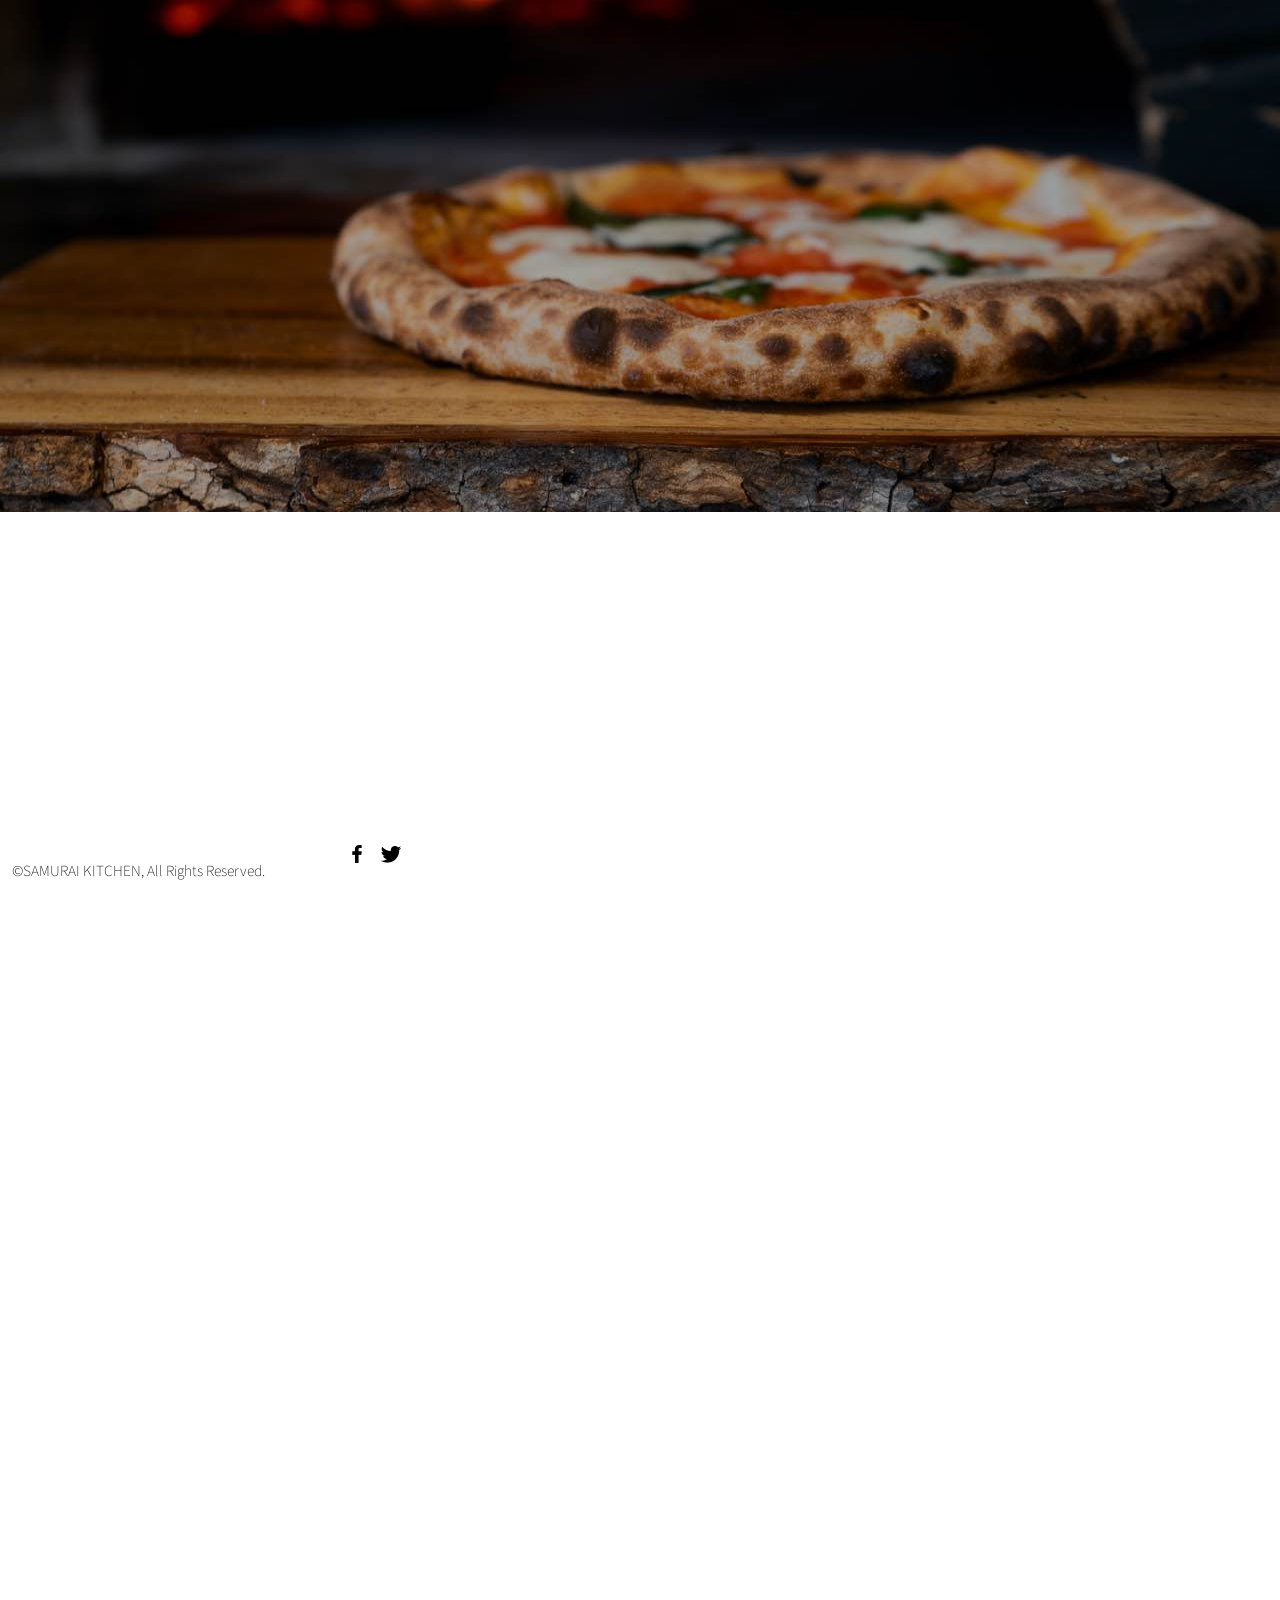
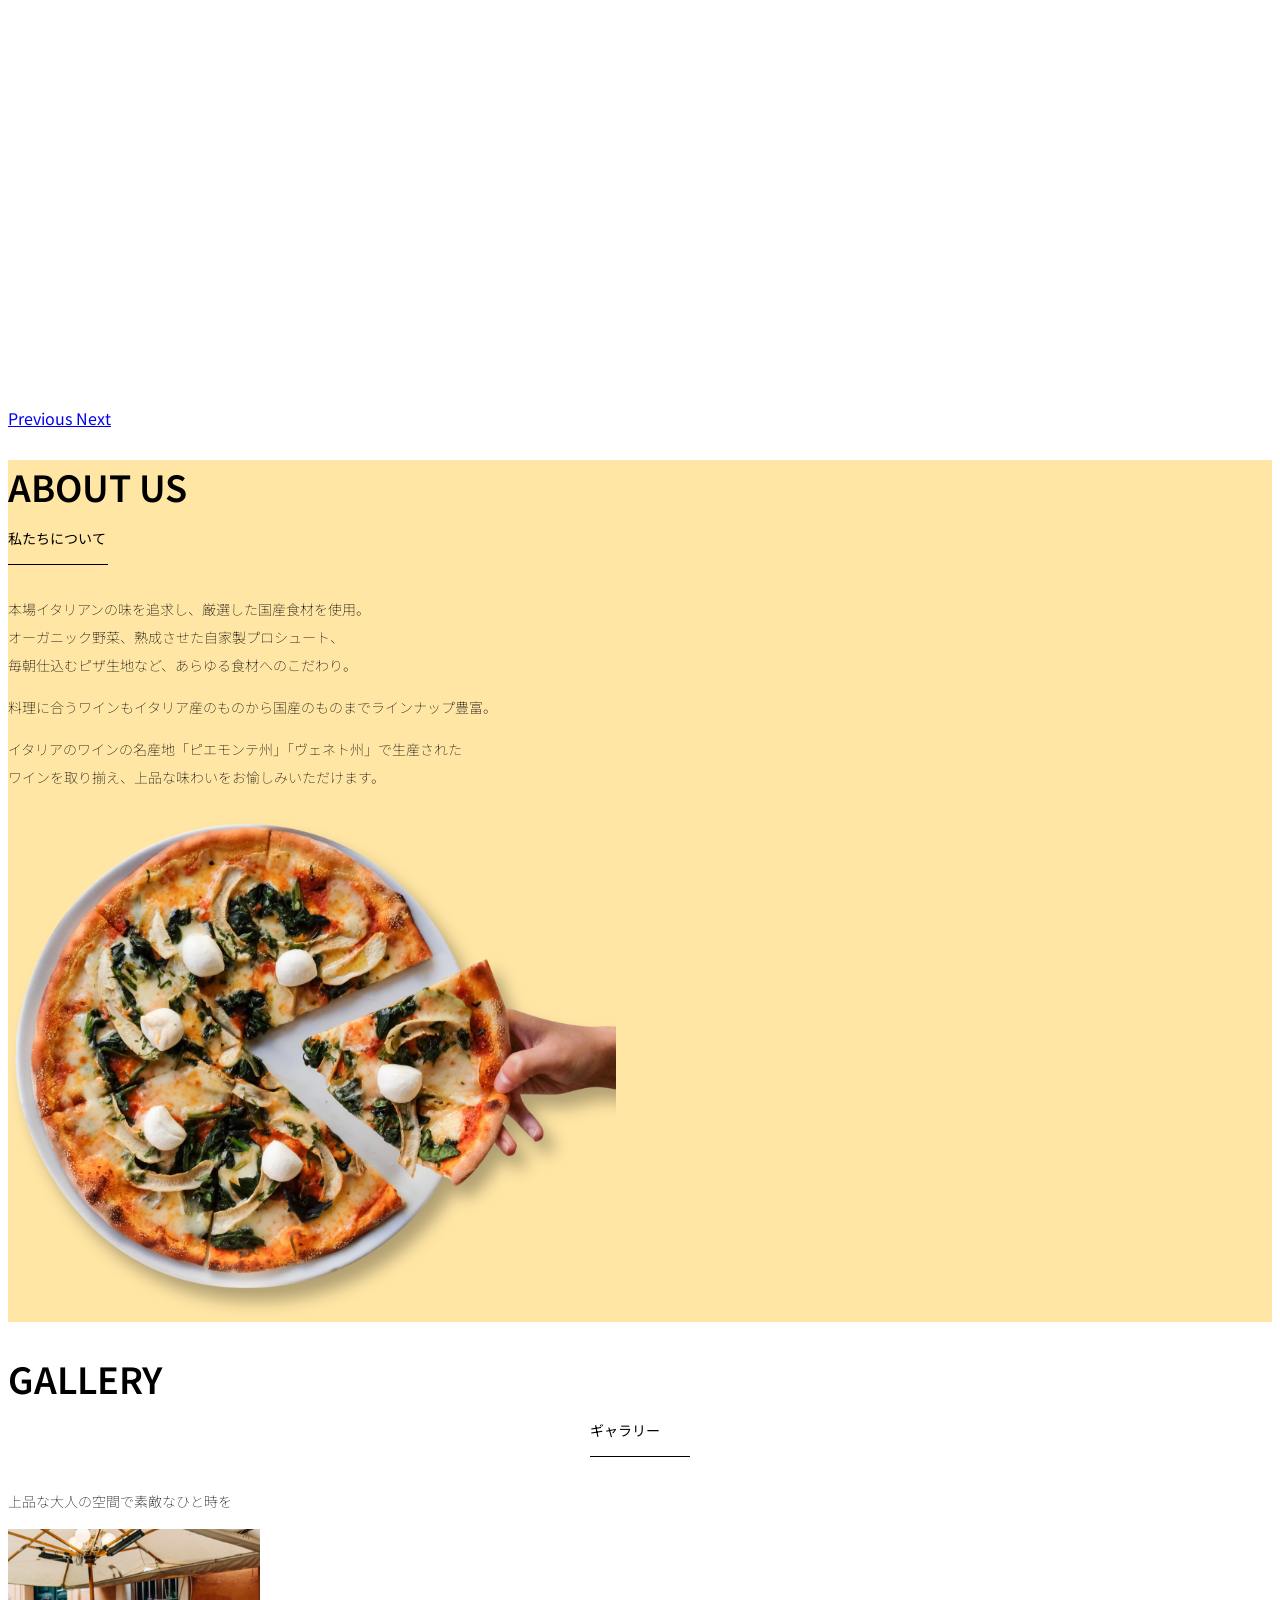
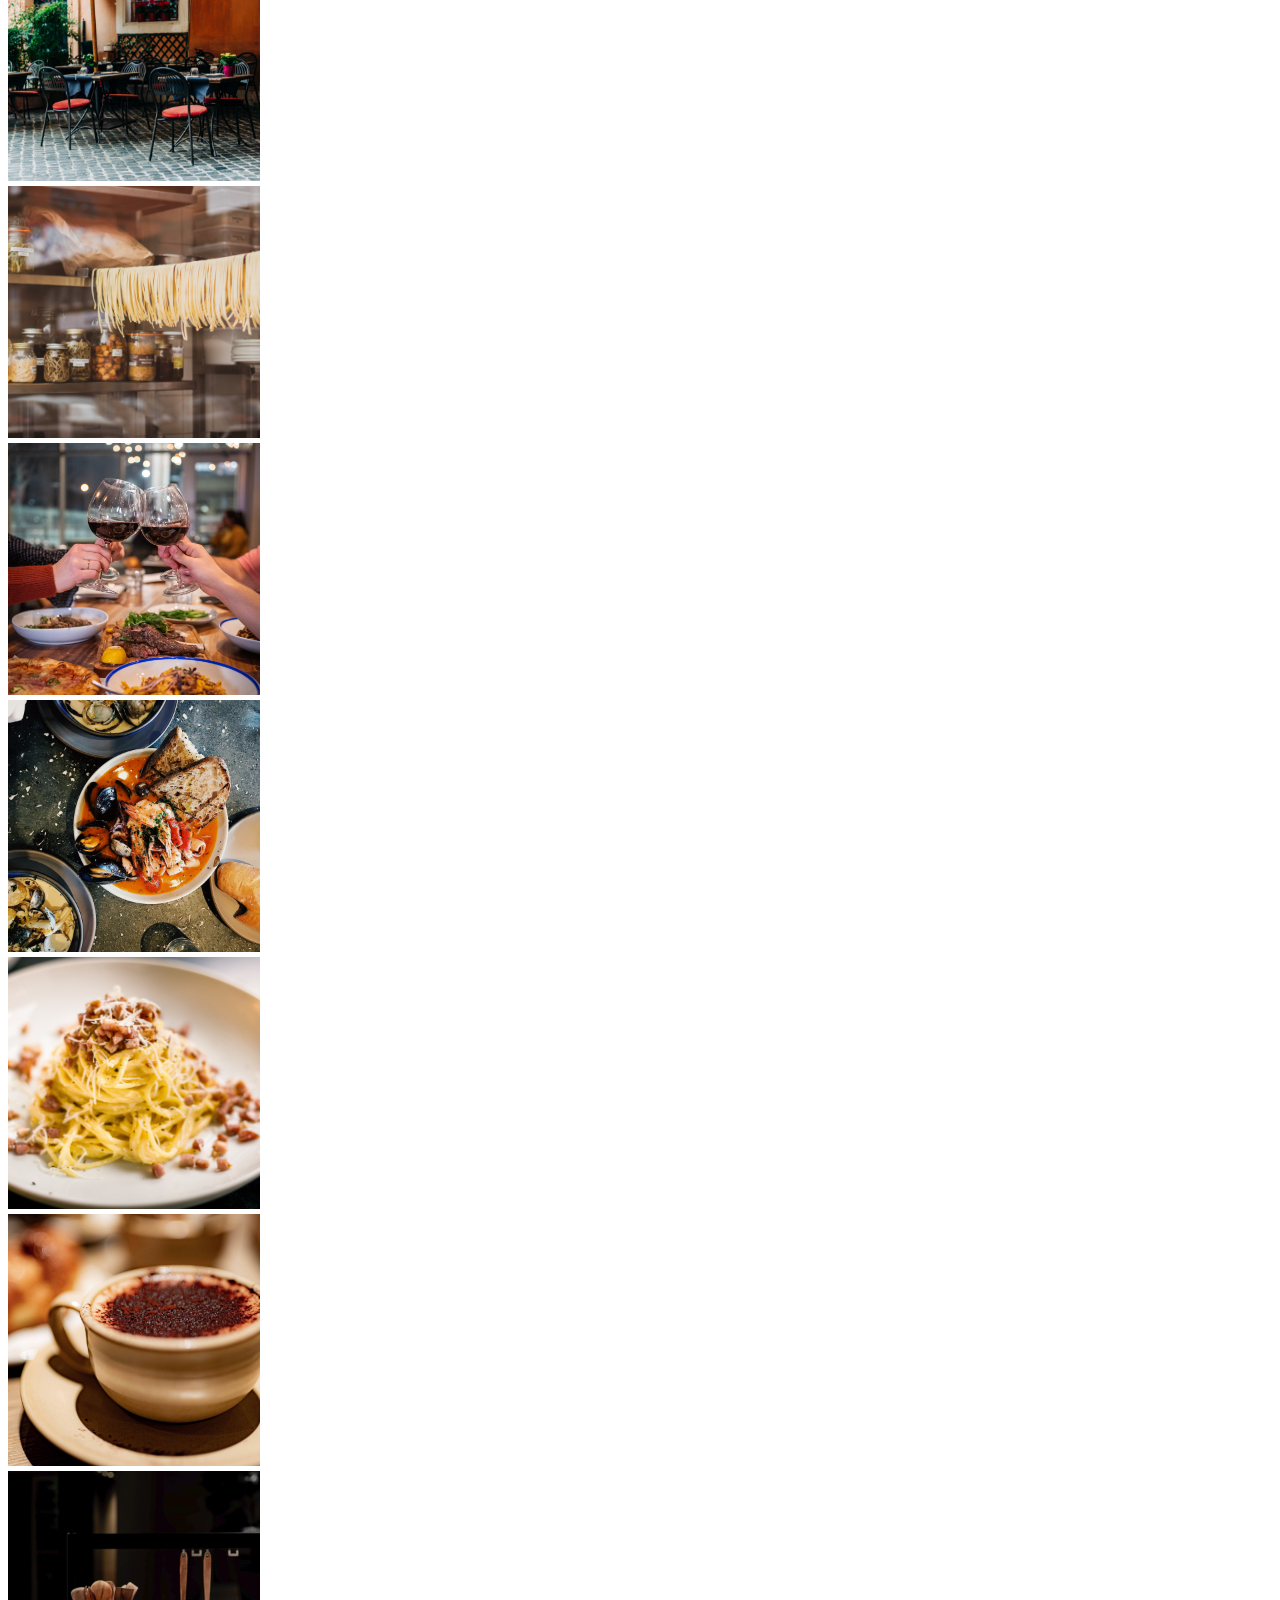
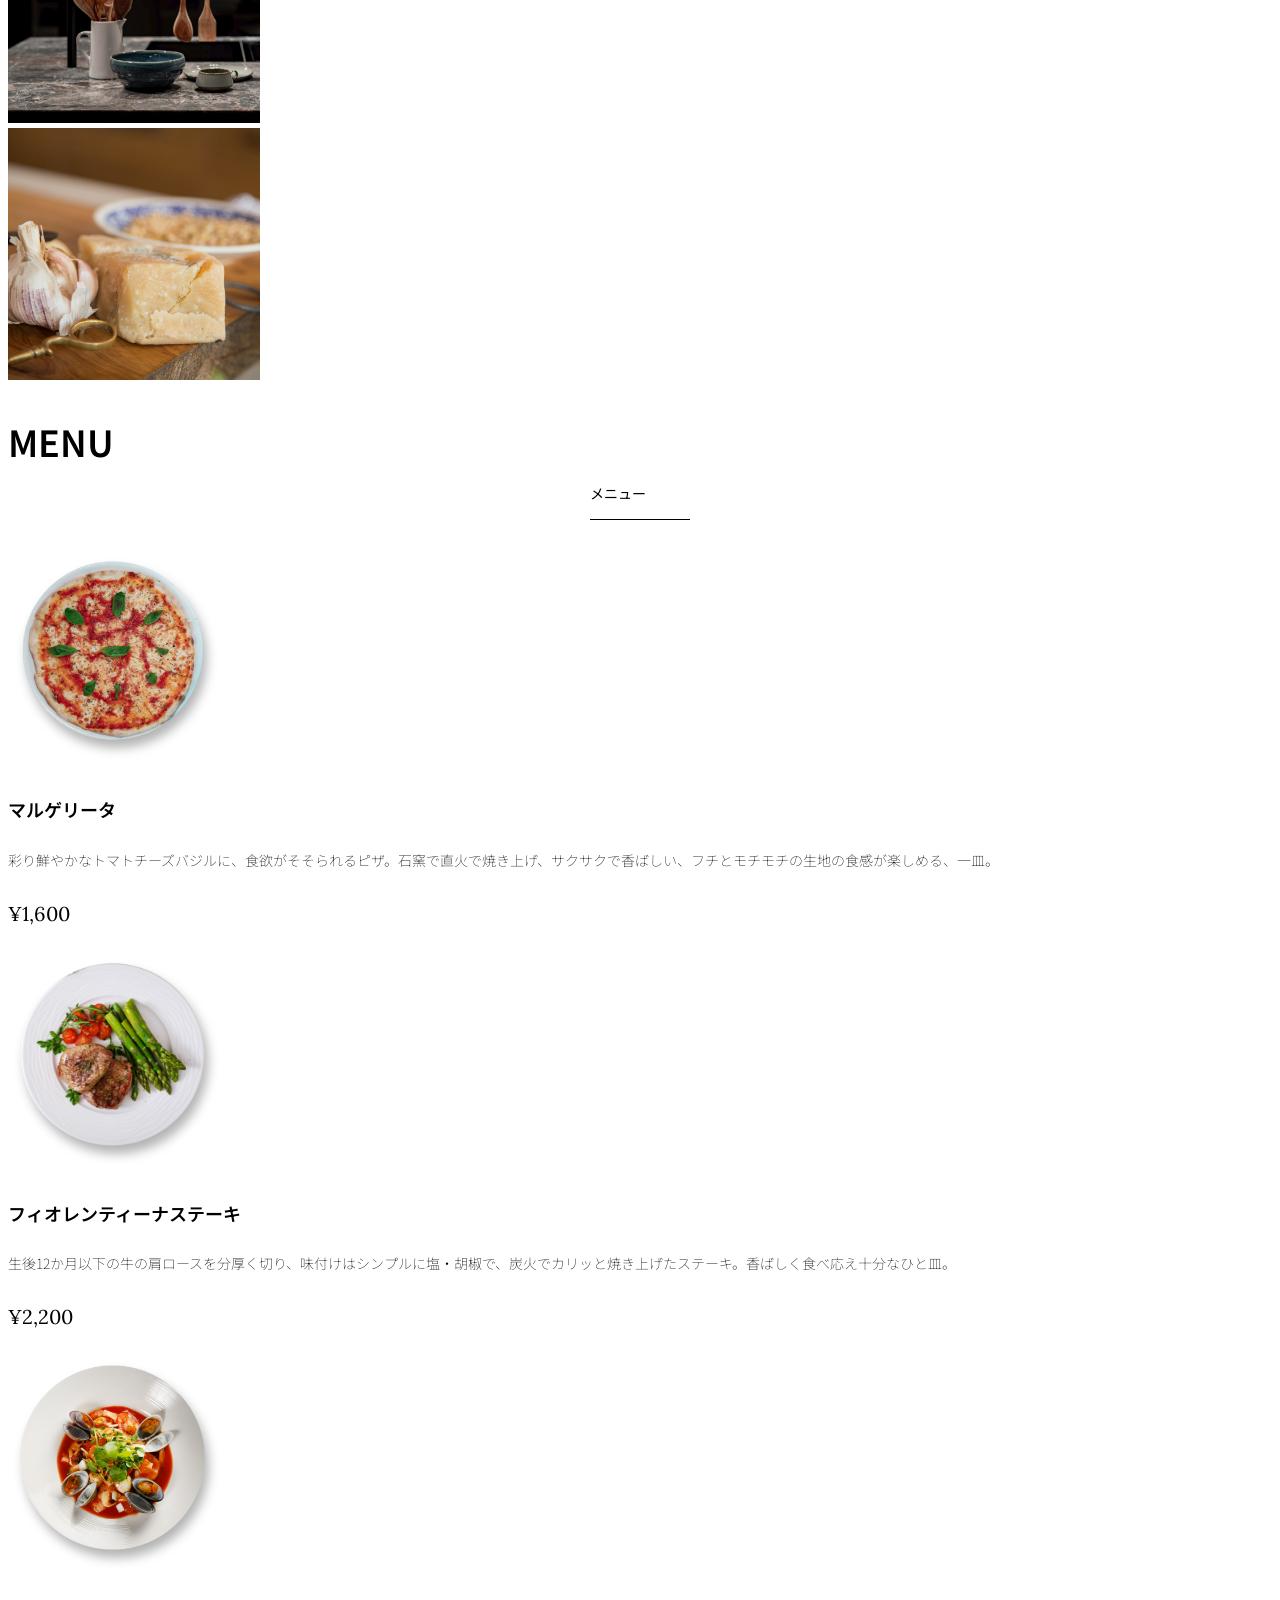
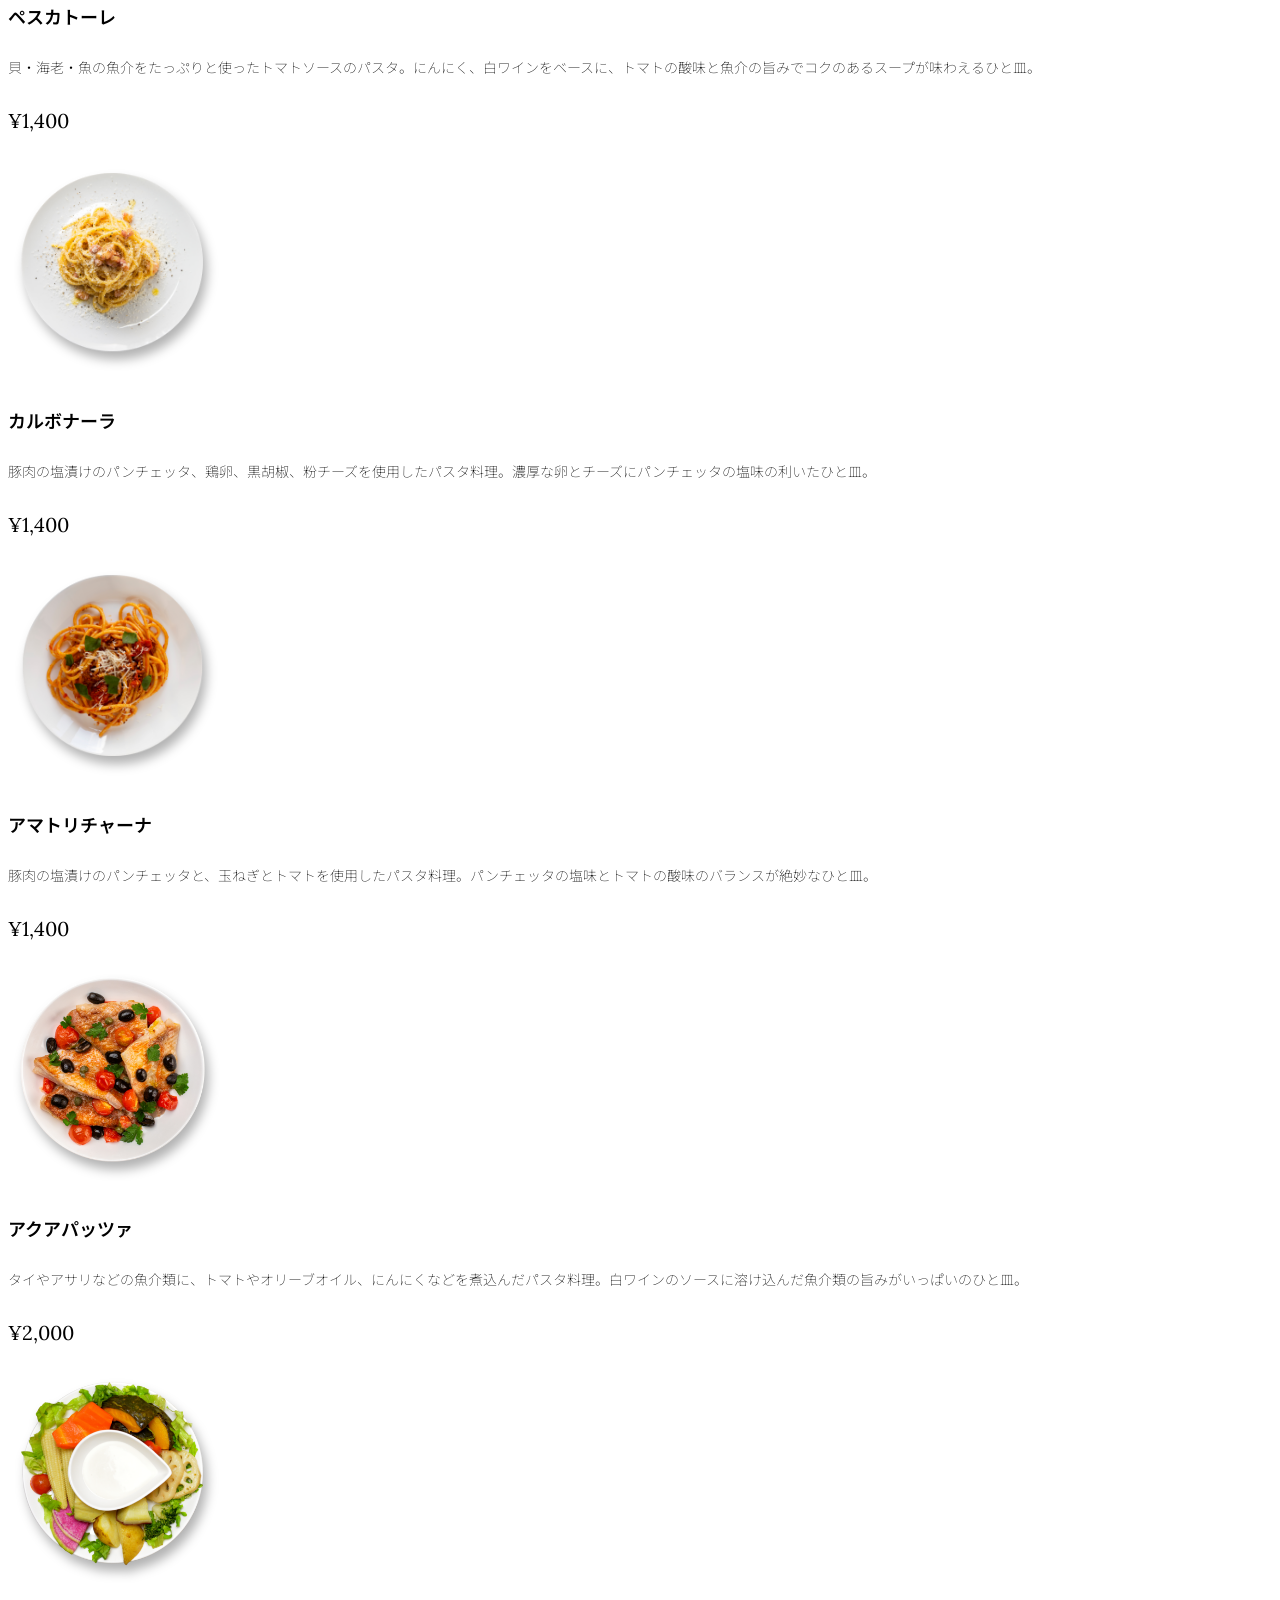
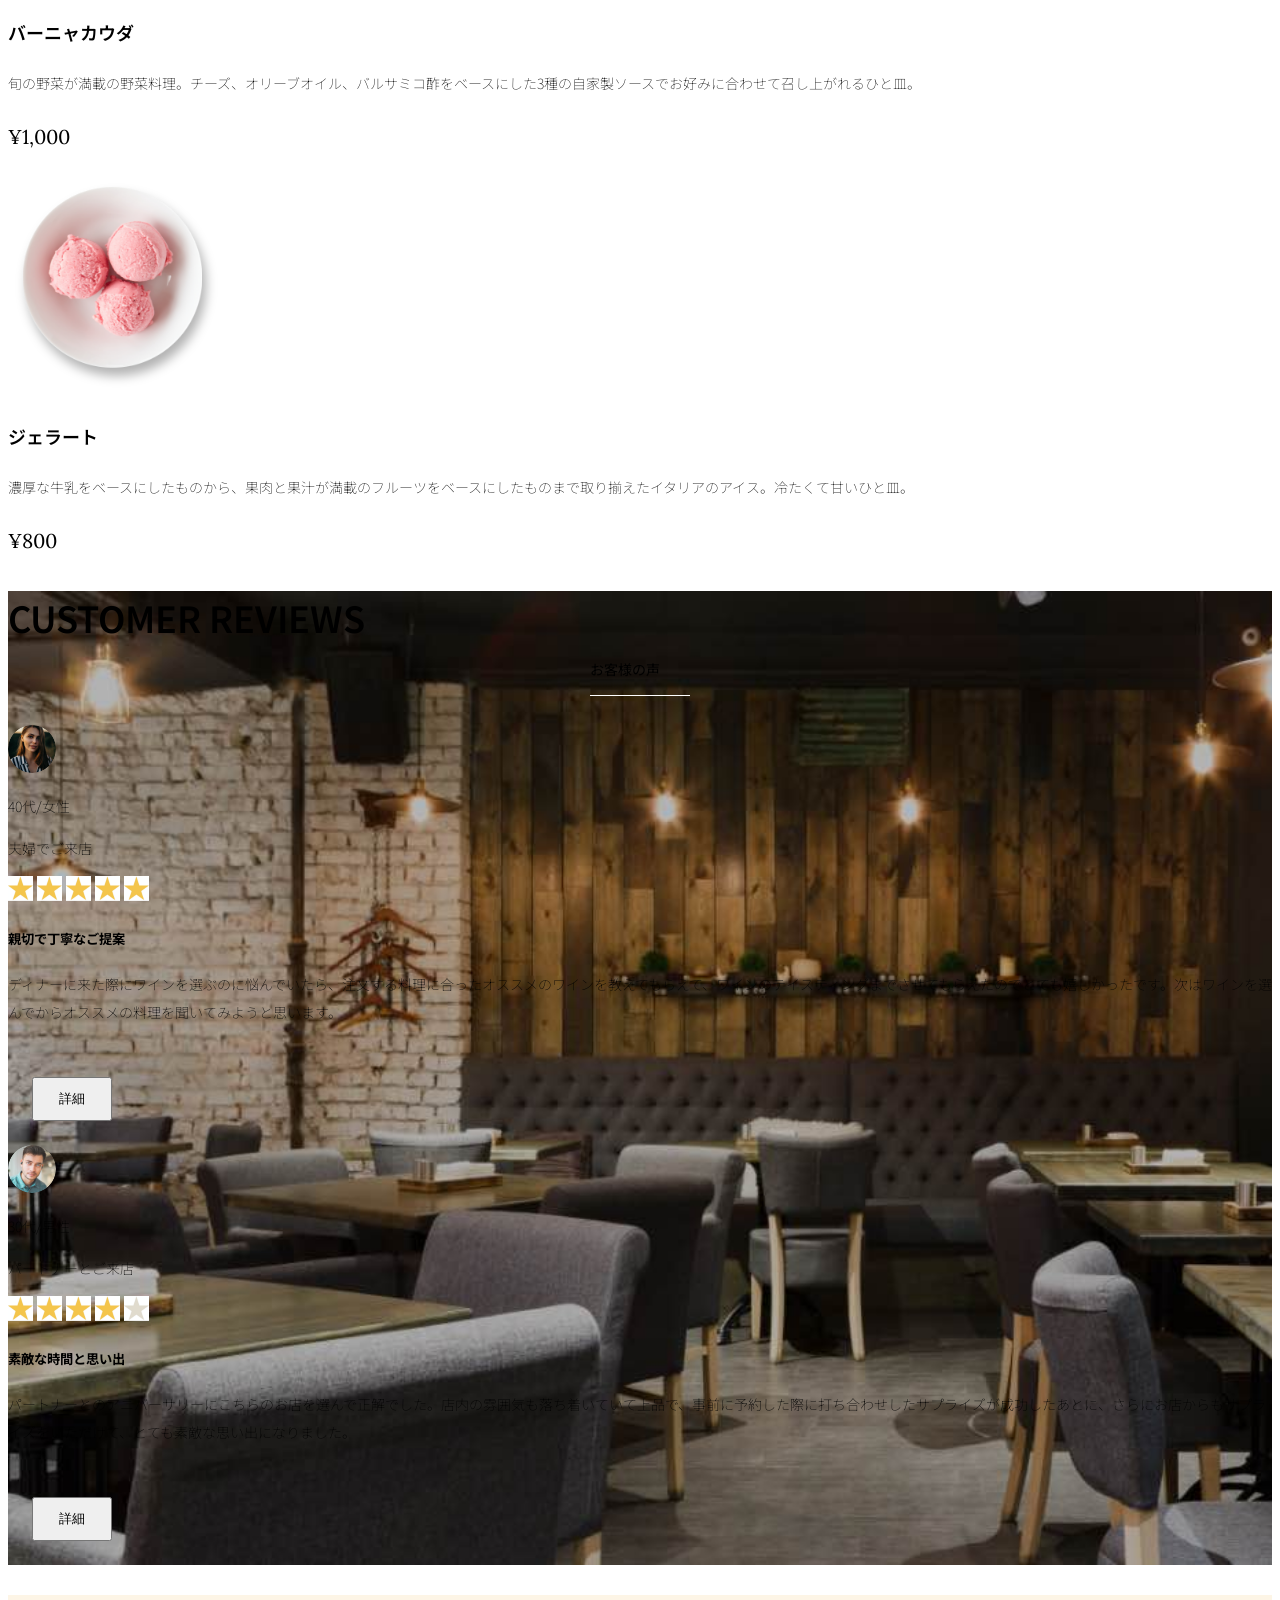
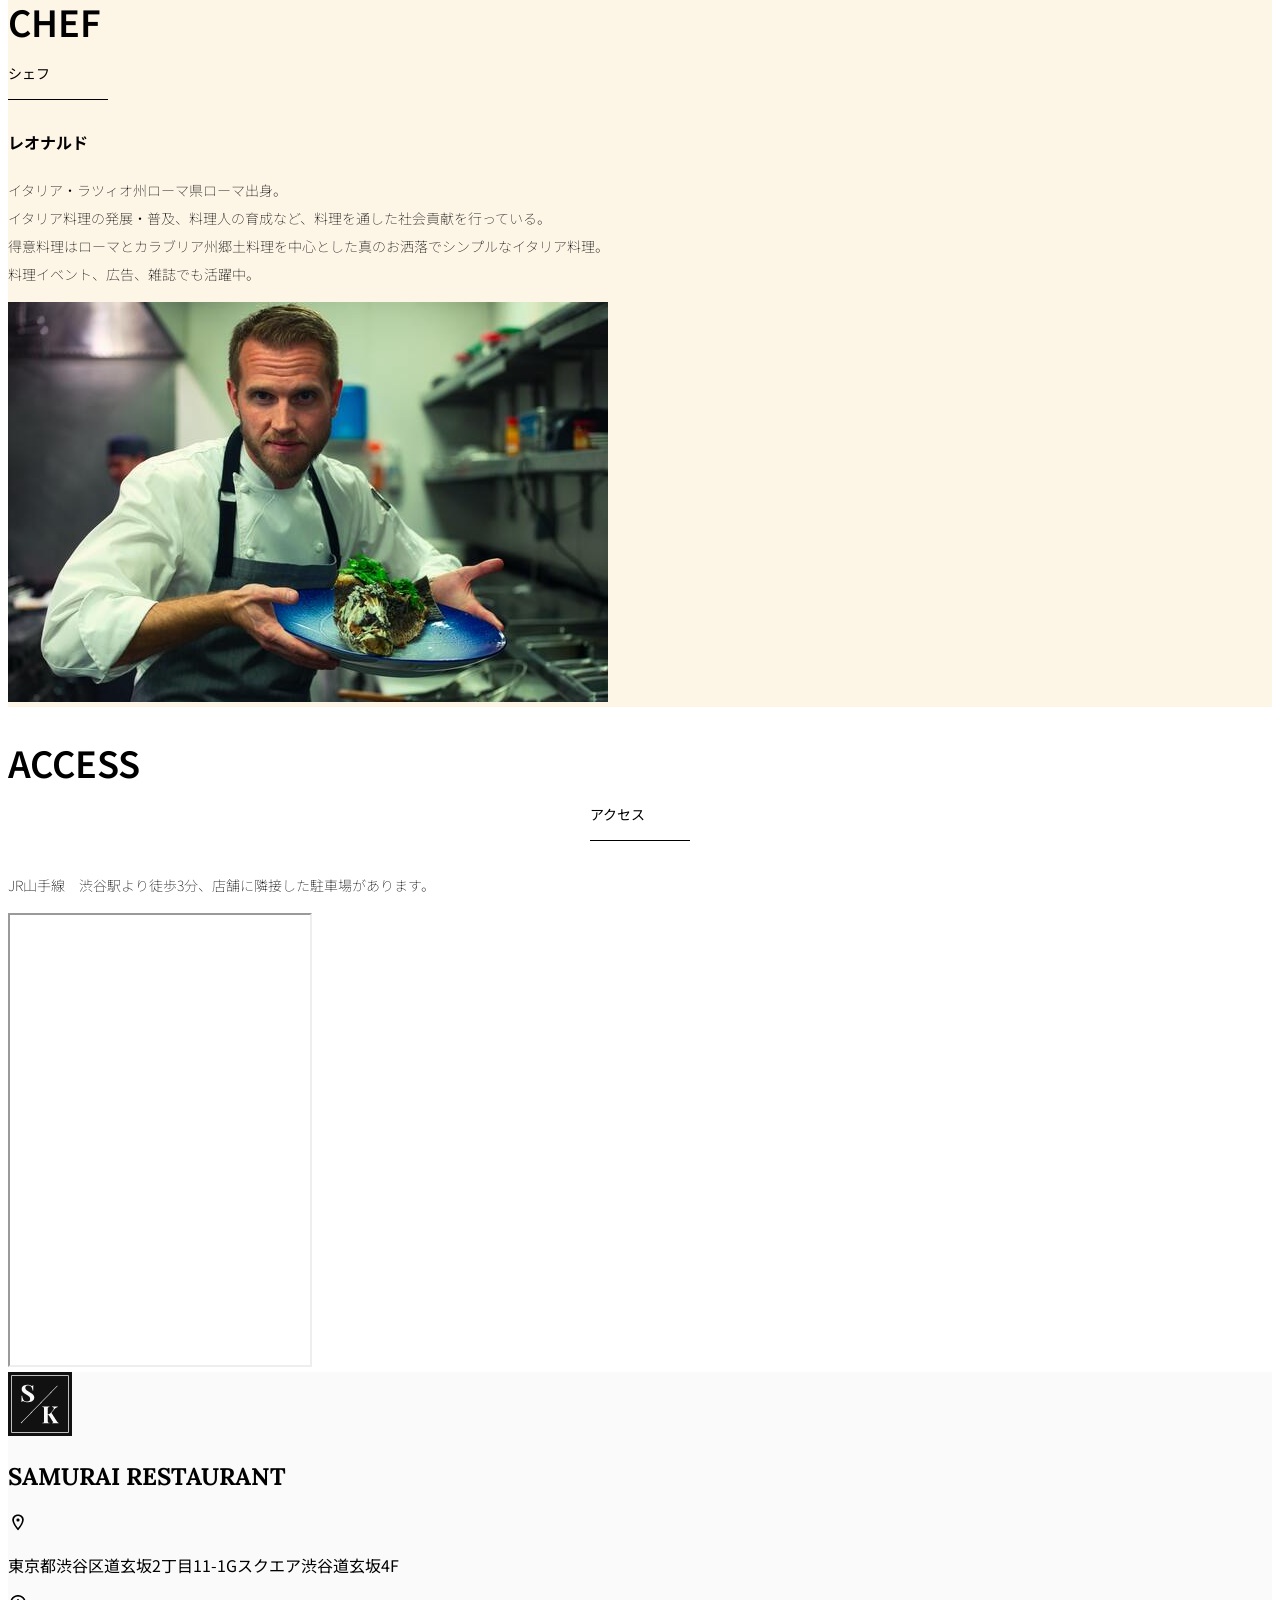
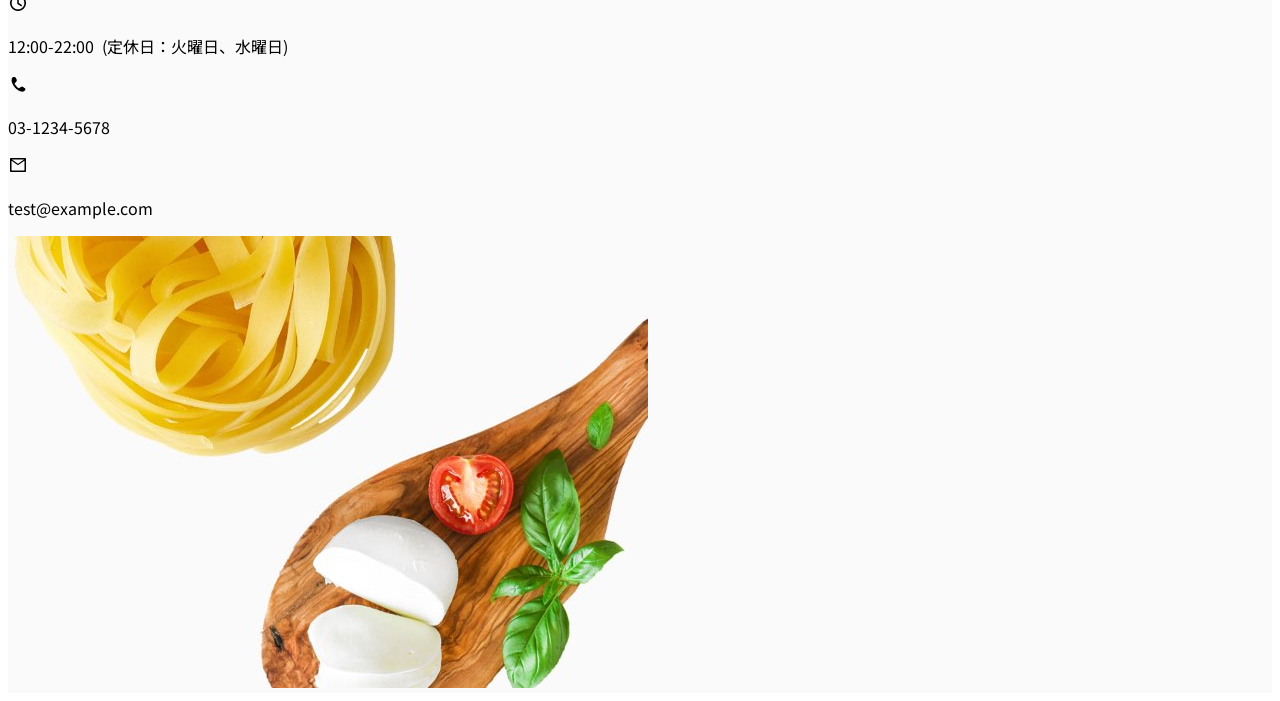
==== commit d10cc2f5: "Add files via upload" ====
--- a/kadai_015/index.html
+++ b/kadai_015/index.html
@@ -478,28 +478,17 @@
     <!-- ************************************************ シェフセクション開始 -->
     <section class="chef_bg" id="chef">
       <!--コンテンツの中央揃え。上下方向にパディング（サイズ5）。下方向にマージン（サイズ5）。 -->
-      <div class="container py-5 mb-5">
-
-        <!-- rowクラス（行） -->
+      <div class="container  mb-5 px-0">
         <div class="row">
-
-          <!-- 左側カラム（6/12分割） -->
-          <div class="col-lg-6 text-left">
-
-            <!-- 上下方向にパディング（サイズ5） -->
-            <div class="py-5">
-
-              <!-- 下方向にマージン（サイズ5） -->
-              <h2 class="section_title chef mb-5">
+          <div class="col-lg-6 text-left ">
+            <div class="mt-5">
+              <h2 class="section_title chef mb-4 ">
                 CHEF
               </h2>
-              <!-- 下方向にマージン（サイズ2） -->
-              <h2 class="mb-2">
+              <h4 class="mb-3">
                 レオナルド
-              </h2>
-
-              <!-- 下方向にマージン（サイズ2） -->
-              <p class="mb-2">
+              </h4>
+              <p>
                 イタリア・ラツィオ州ローマ県ローマ出身。<br>
                 イタリア料理の発展・普及、料理人の育成など、料理を通した社会貢献を行っている。 <br>
                 得意料理はローマとカラブリア州郷土料理を中心とした真のお洒落でシンプルなイタリア料理。 <br>
@@ -508,11 +497,8 @@
             </div>
           </div>
 
-          <!-- 右側カラム（6/12分割） -->
-          <div class="col-lg-6">
-
-            <!-- 画像を配置 -->
-            <img src="img/chef.jpg" class="img-fluid" alt="シェフの画像">
+          <div class="col-lg-6 mt-3 mb-5 g-0">
+            <img src="img/chef.jpg" class="img-fluid" alt="シェフの画像" >
           </div>
         </div>
       </div>
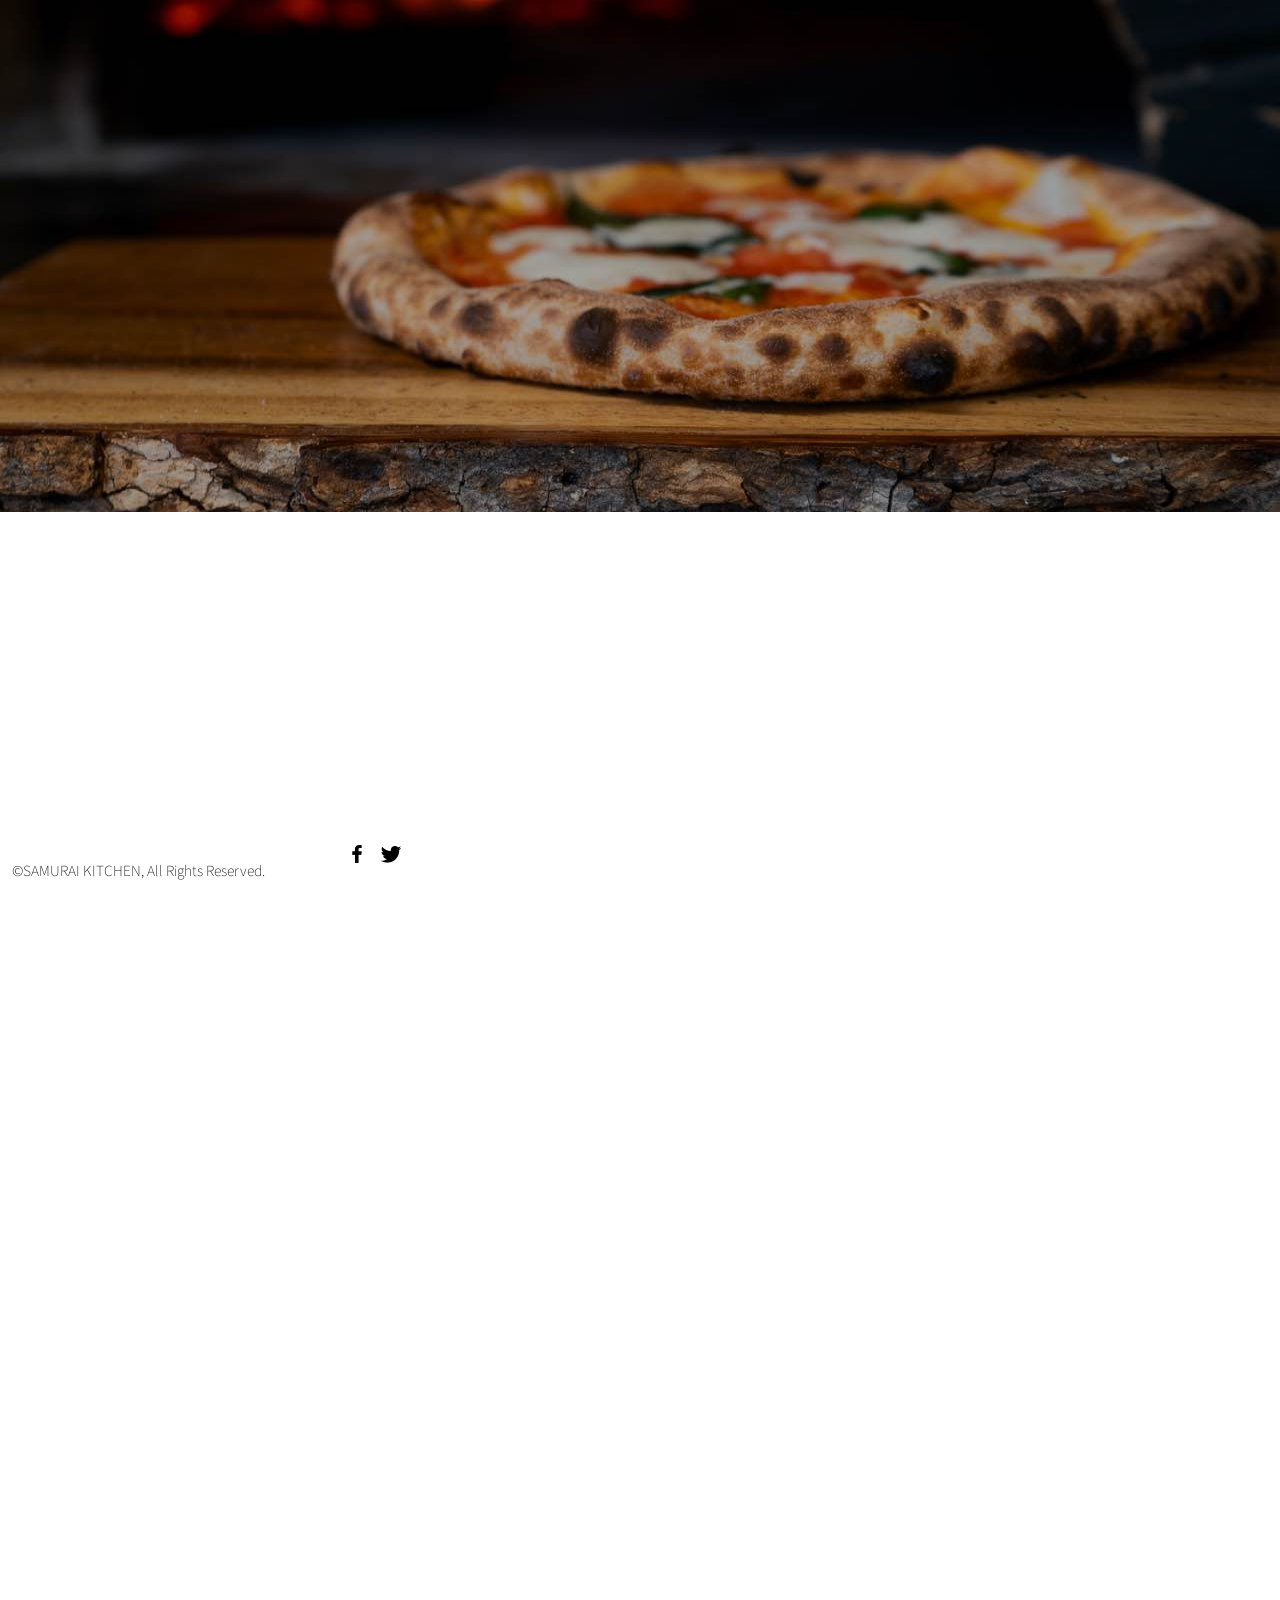
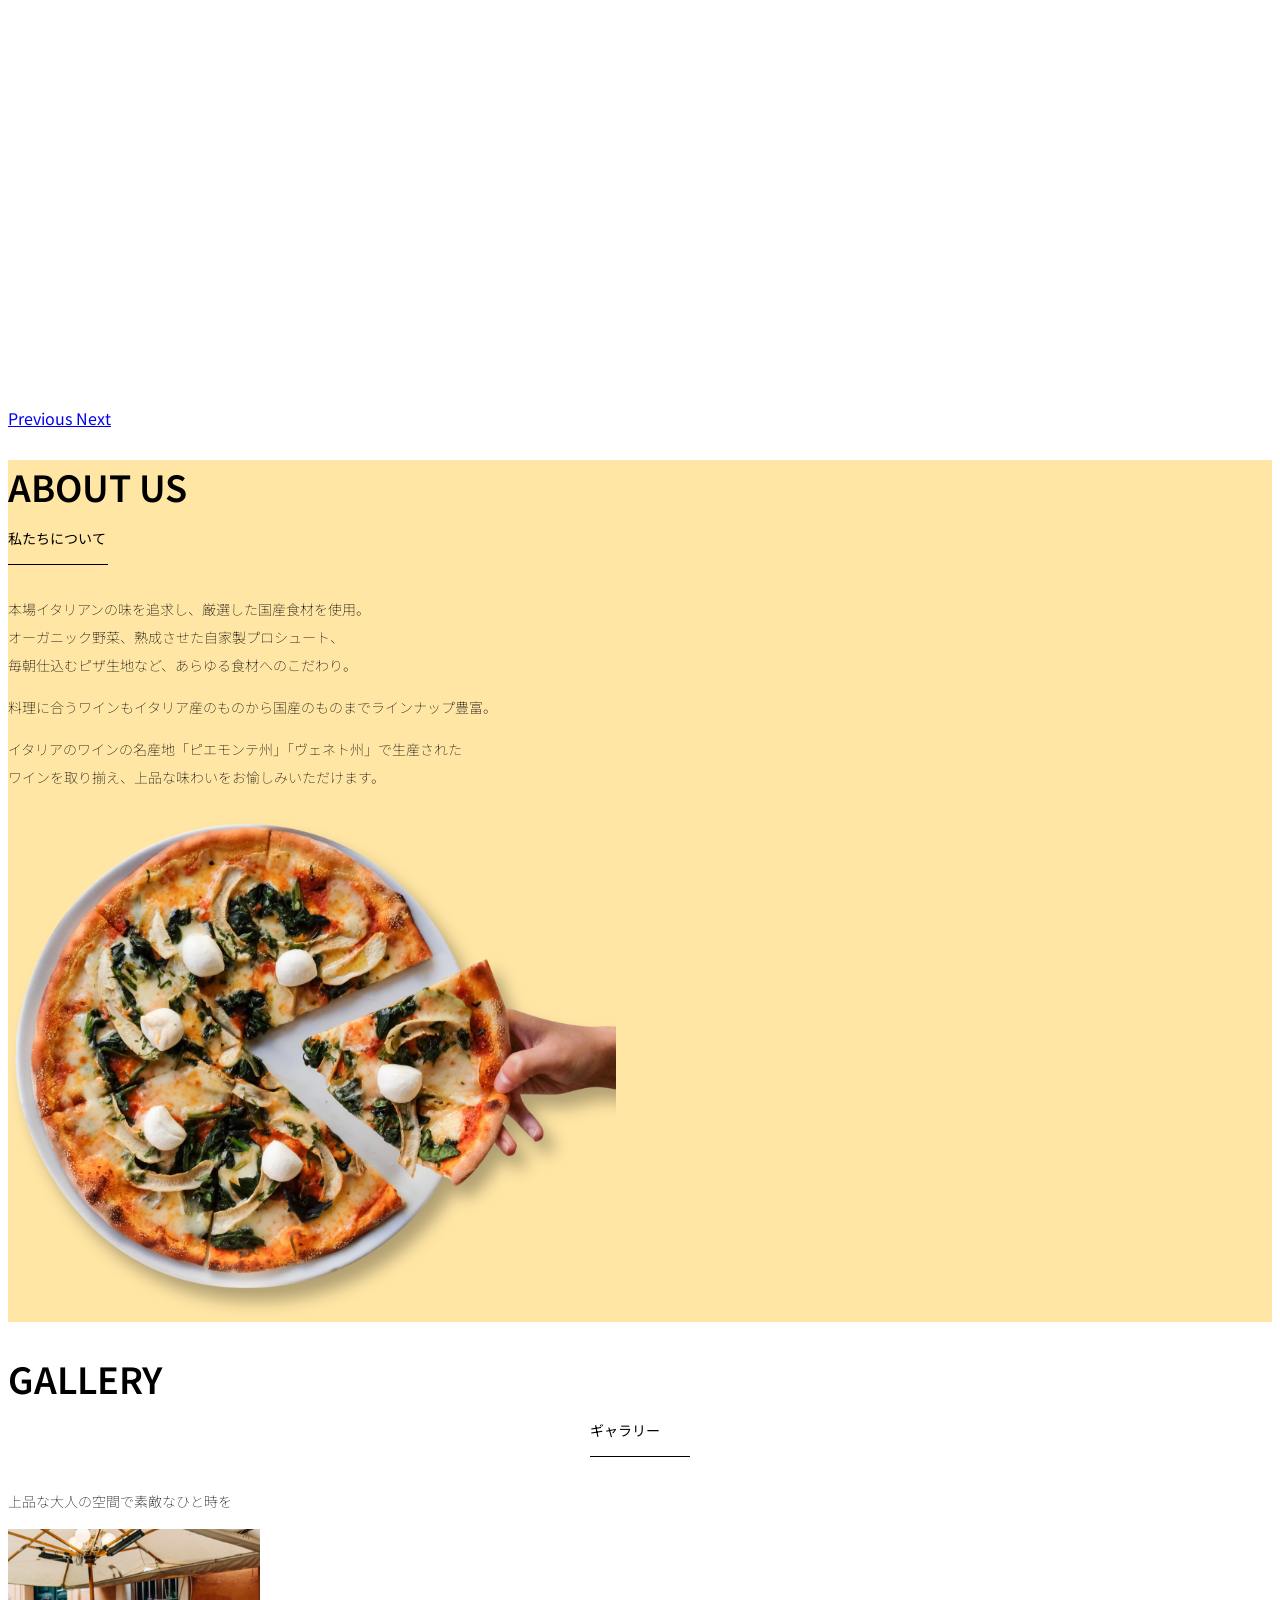
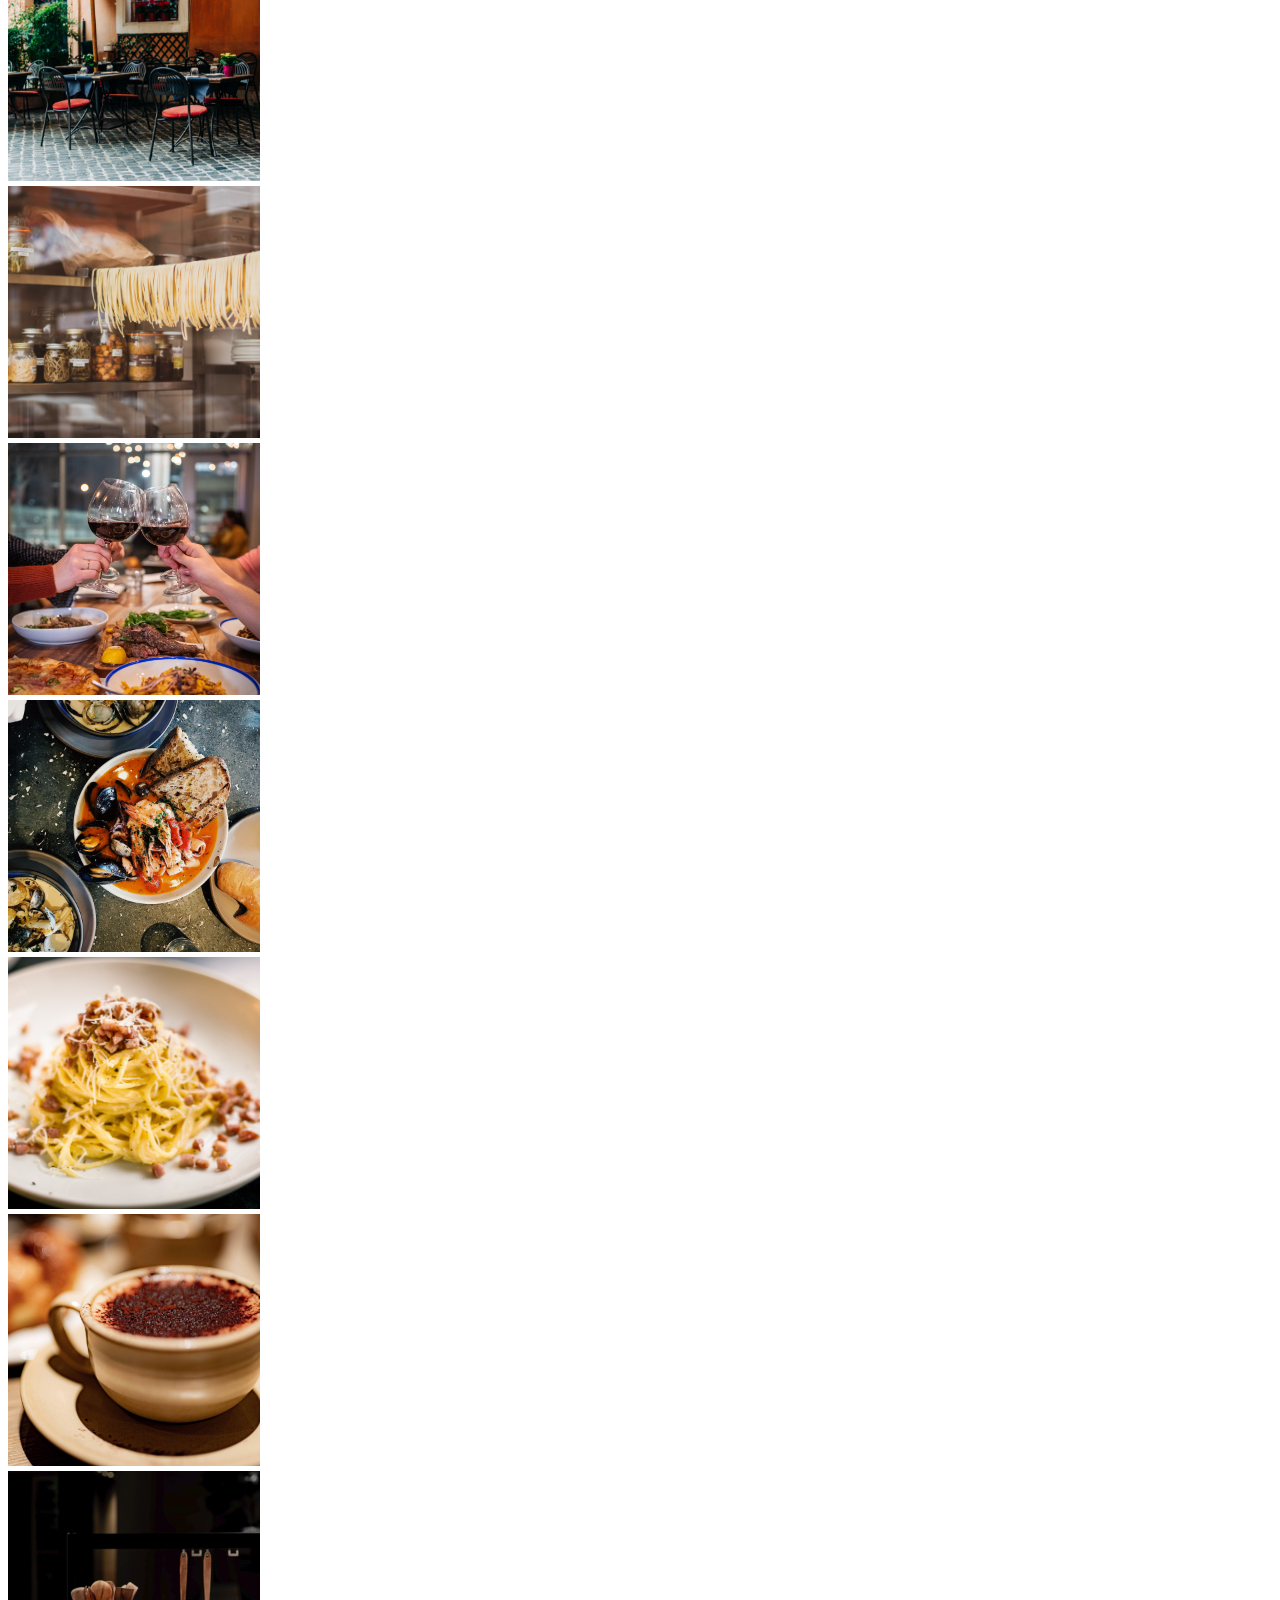
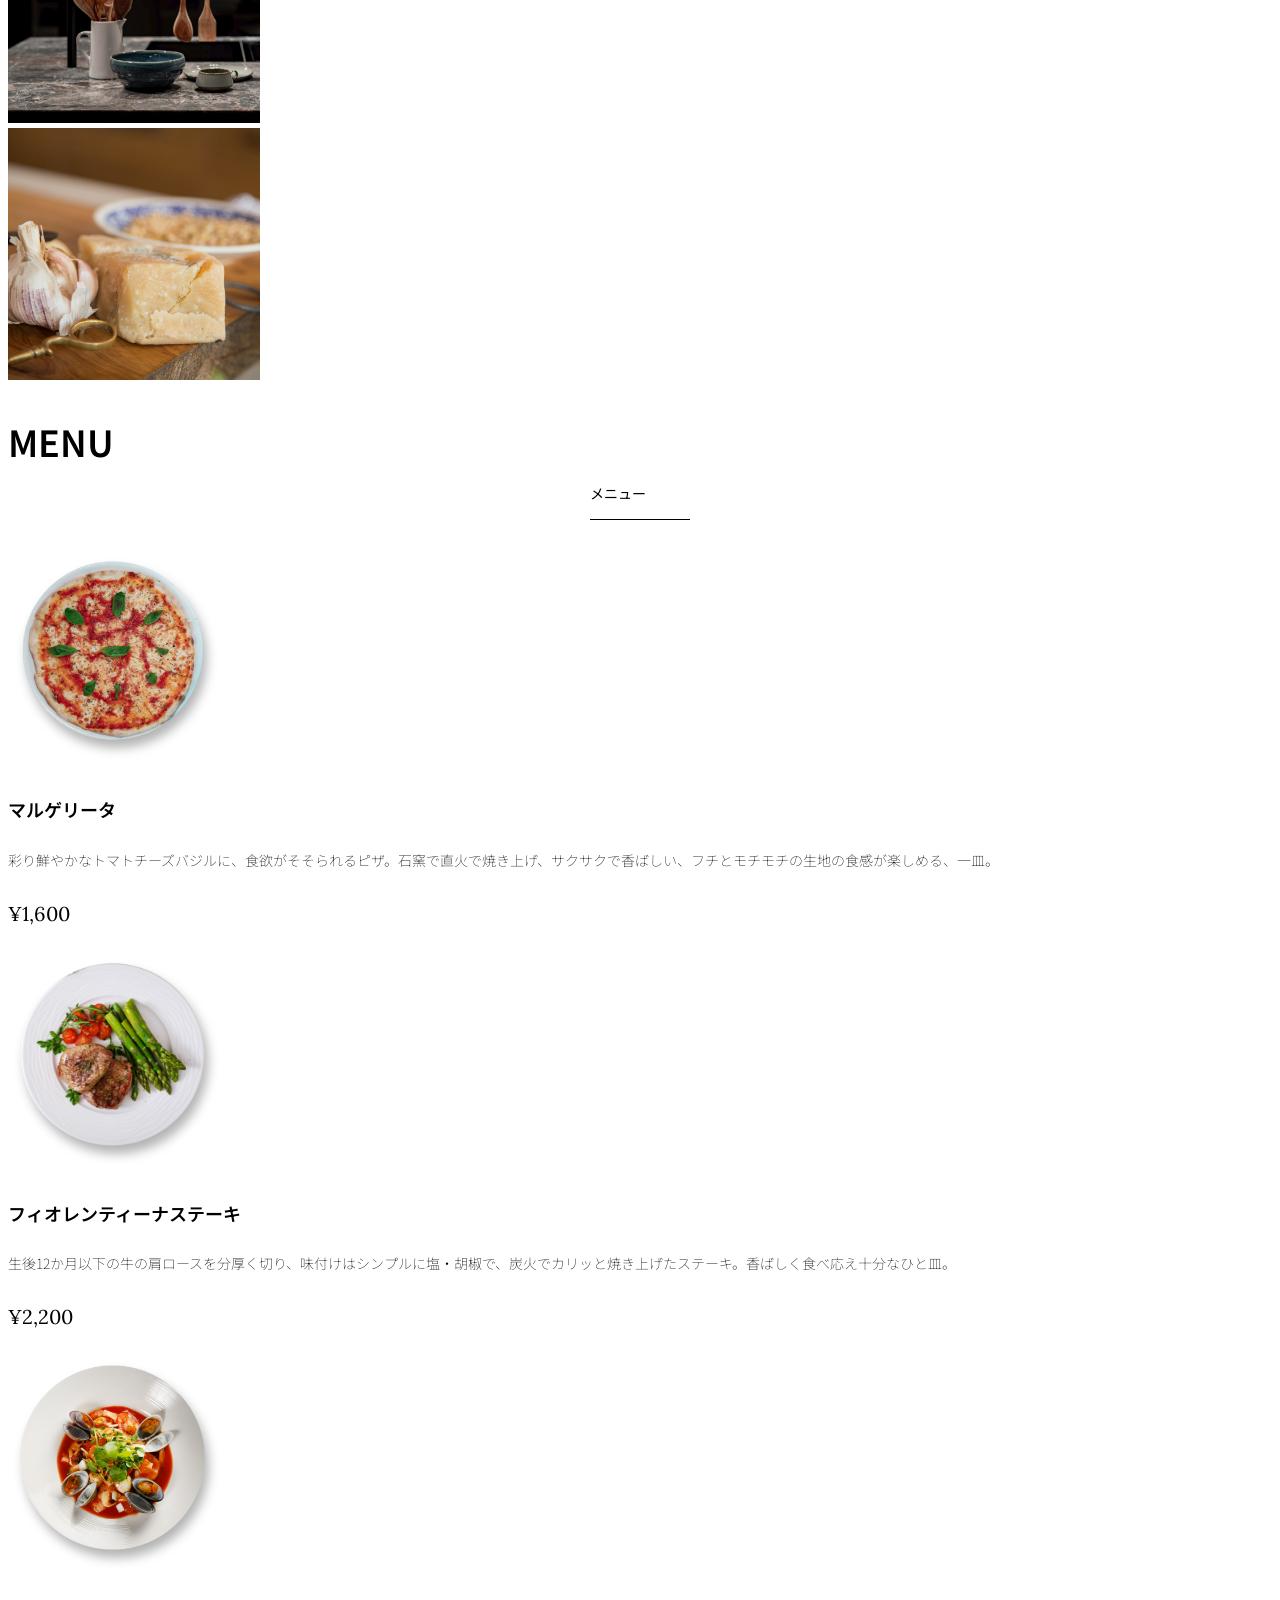
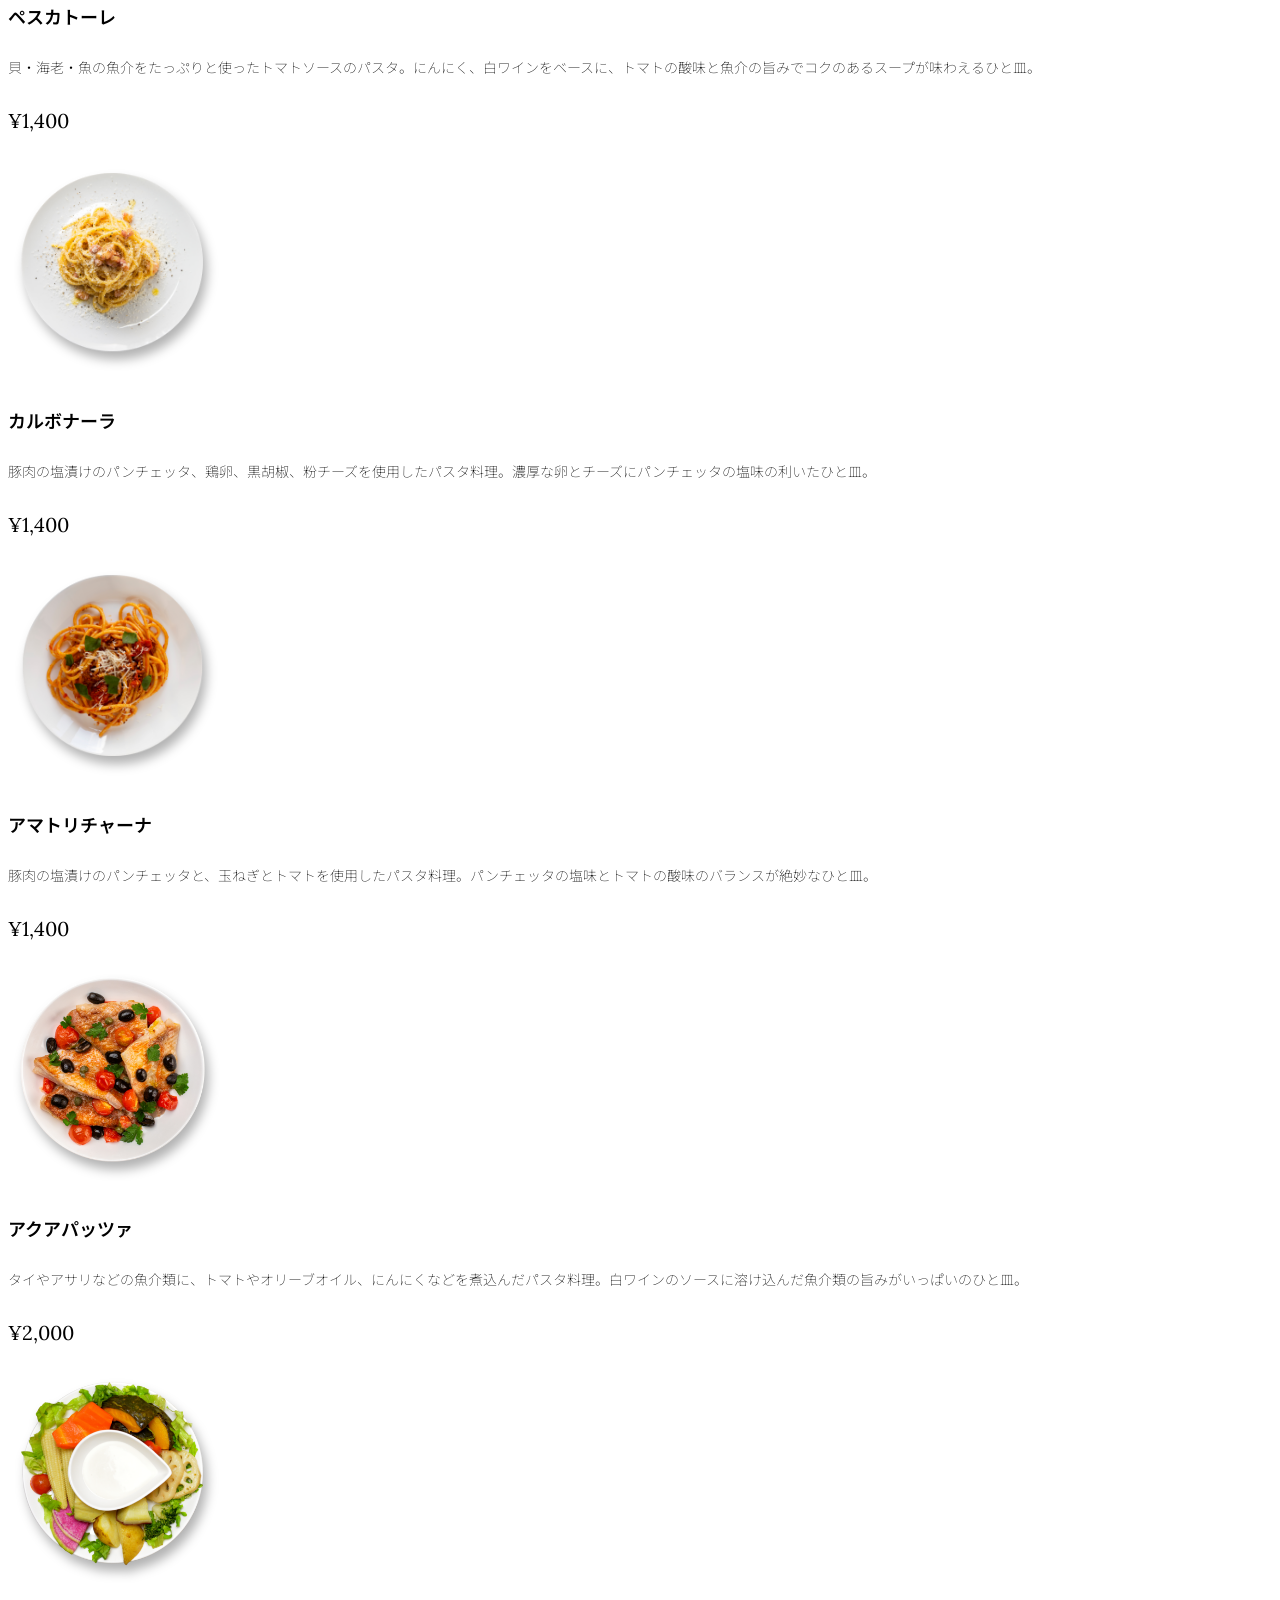
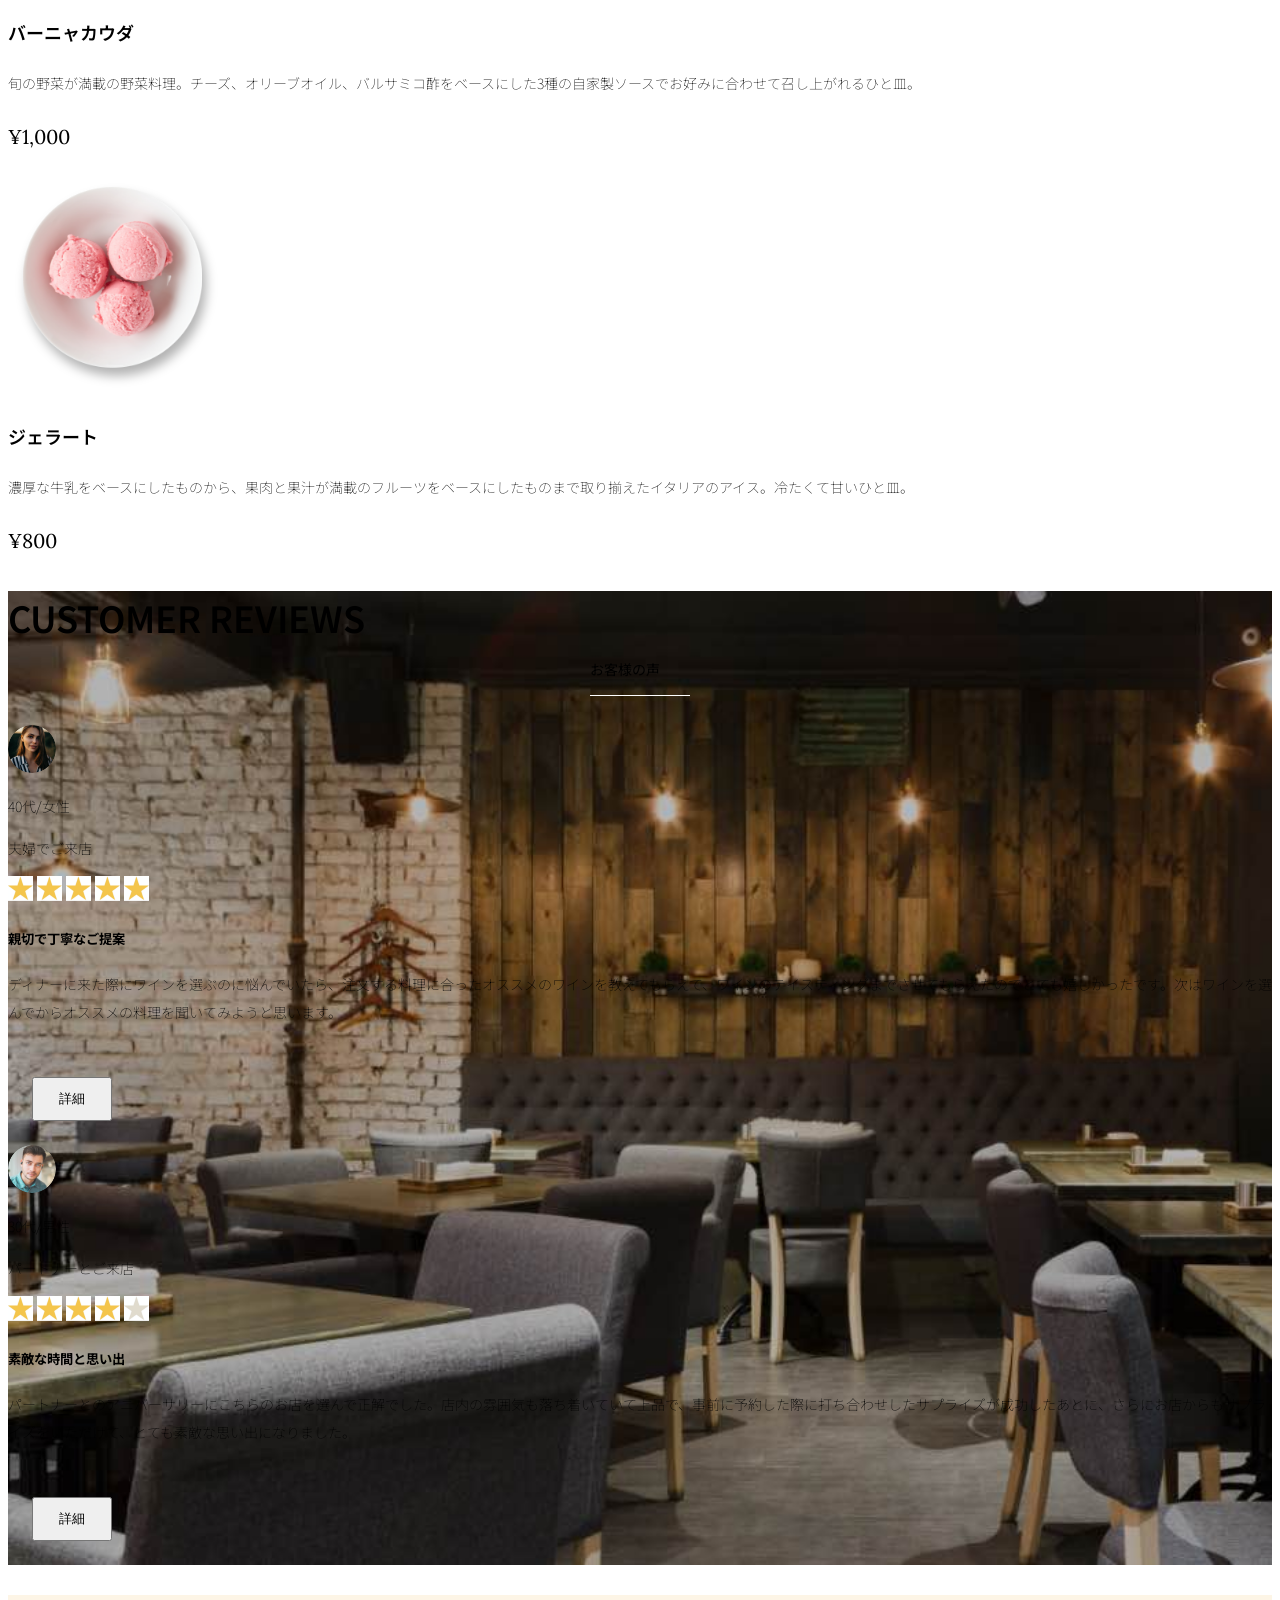
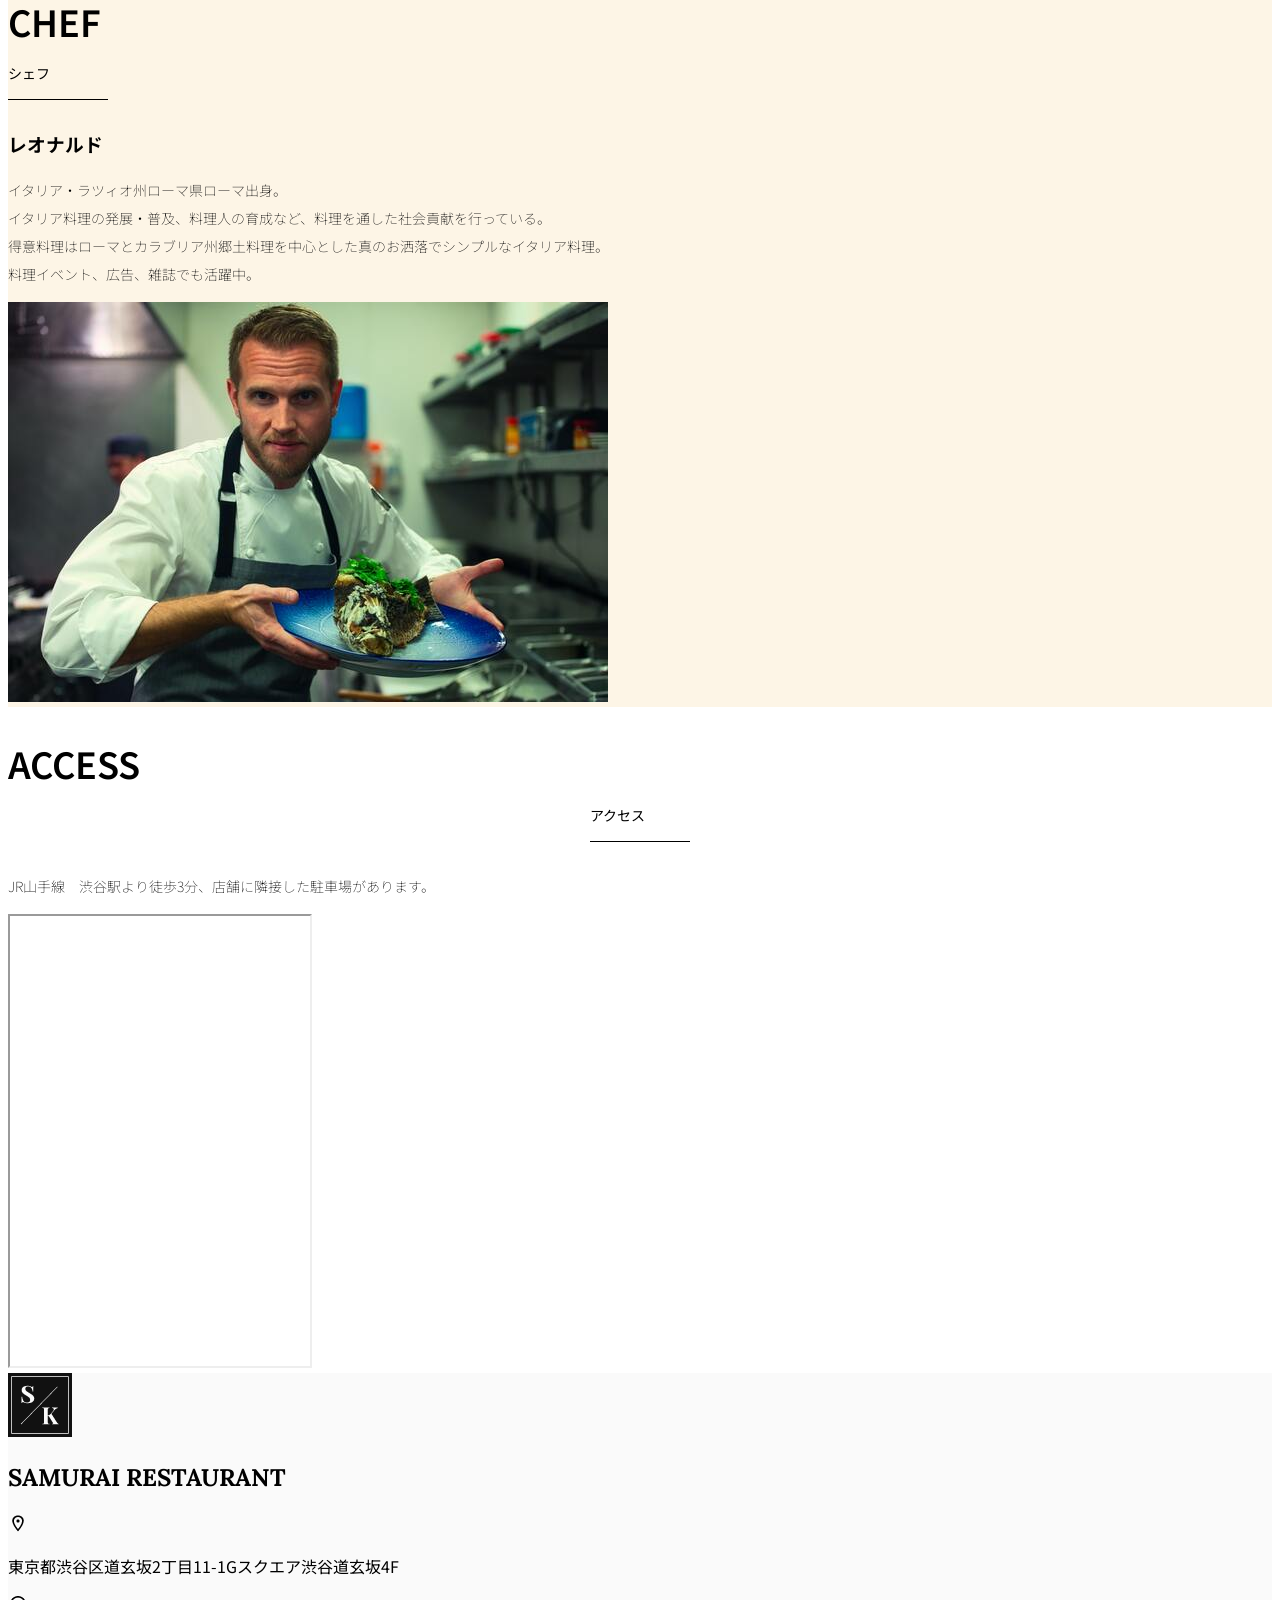
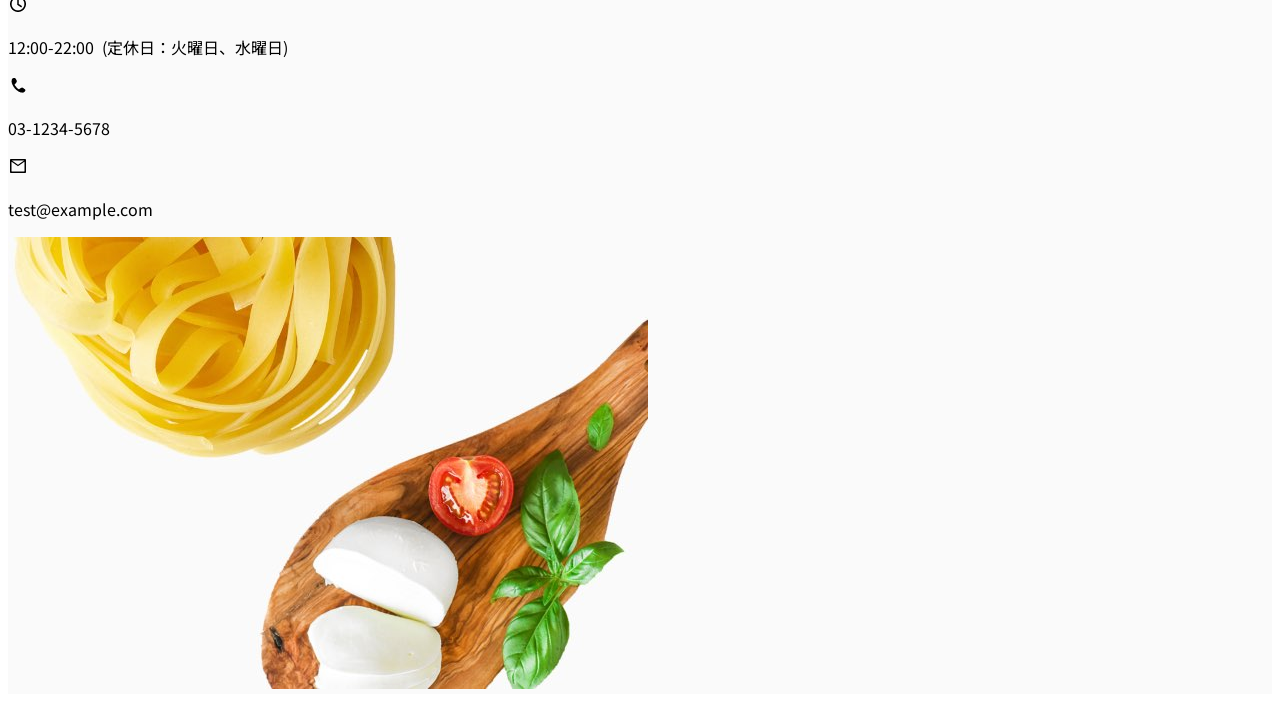
==== commit dfadb868: "課題15 課題ファイルを追加" ====
--- a/kadai_015/index.html
+++ b/kadai_015/index.html
@@ -478,17 +478,17 @@
     <!-- ************************************************ シェフセクション開始 -->
     <section class="chef_bg" id="chef">
       <!--コンテンツの中央揃え。上下方向にパディング（サイズ5）。下方向にマージン（サイズ5）。 -->
-      <div class="container  mb-5 px-0">
+      <div class="container  mb-5">
         <div class="row">
           <div class="col-lg-6 text-left ">
-            <div class="mt-5">
-              <h2 class="section_title chef mb-4 ">
+            <div class="py-5">
+              <h2 class="section_title chef mb-5 ">
                 CHEF
               </h2>
-              <h4 class="mb-3">
+              <h3 class="mb-4">
                 レオナルド
-              </h4>
-              <p>
+              </h3>
+              <p class="mb-2">
                 イタリア・ラツィオ州ローマ県ローマ出身。<br>
                 イタリア料理の発展・普及、料理人の育成など、料理を通した社会貢献を行っている。 <br>
                 得意料理はローマとカラブリア州郷土料理を中心とした真のお洒落でシンプルなイタリア料理。 <br>
@@ -497,7 +497,7 @@
             </div>
           </div>
 
-          <div class="col-lg-6 mt-3 mb-5 g-0">
+          <div class="col-lg-6 mt-3">
             <img src="img/chef.jpg" class="img-fluid" alt="シェフの画像" >
           </div>
         </div>
